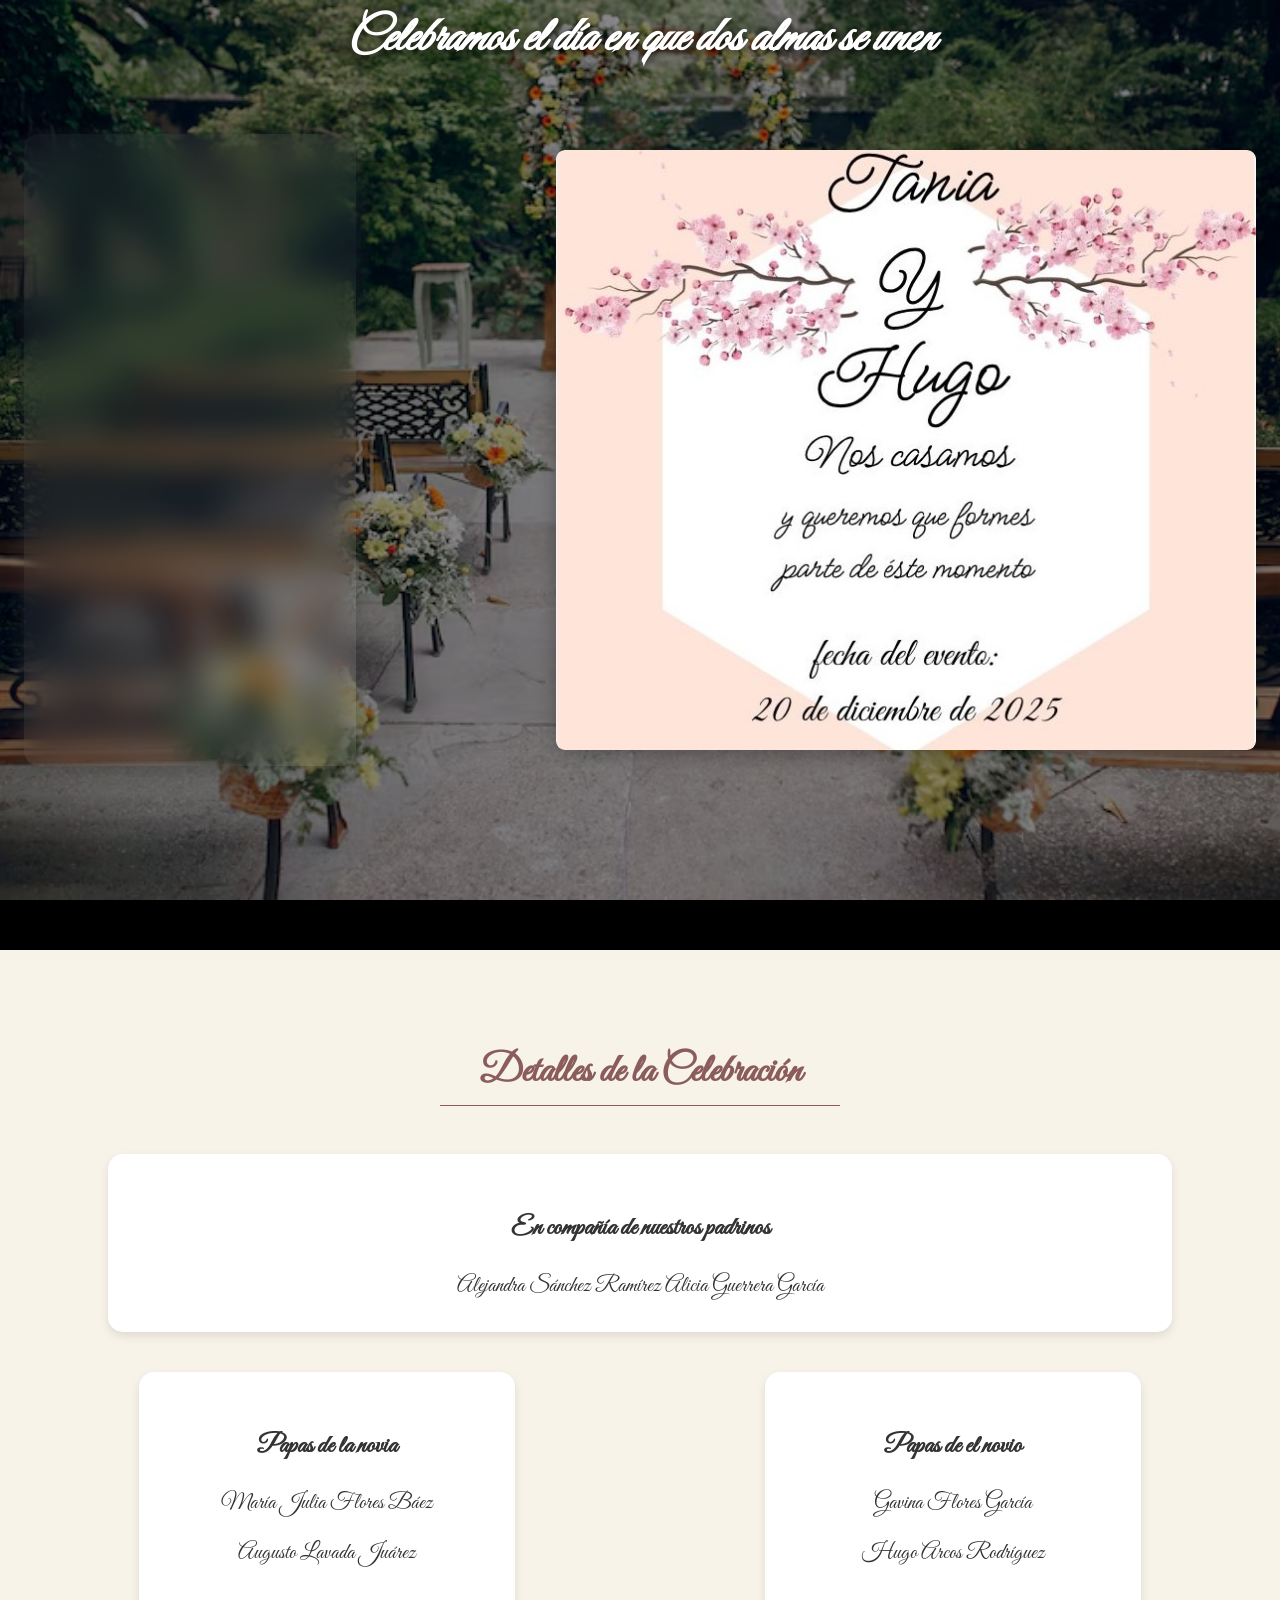
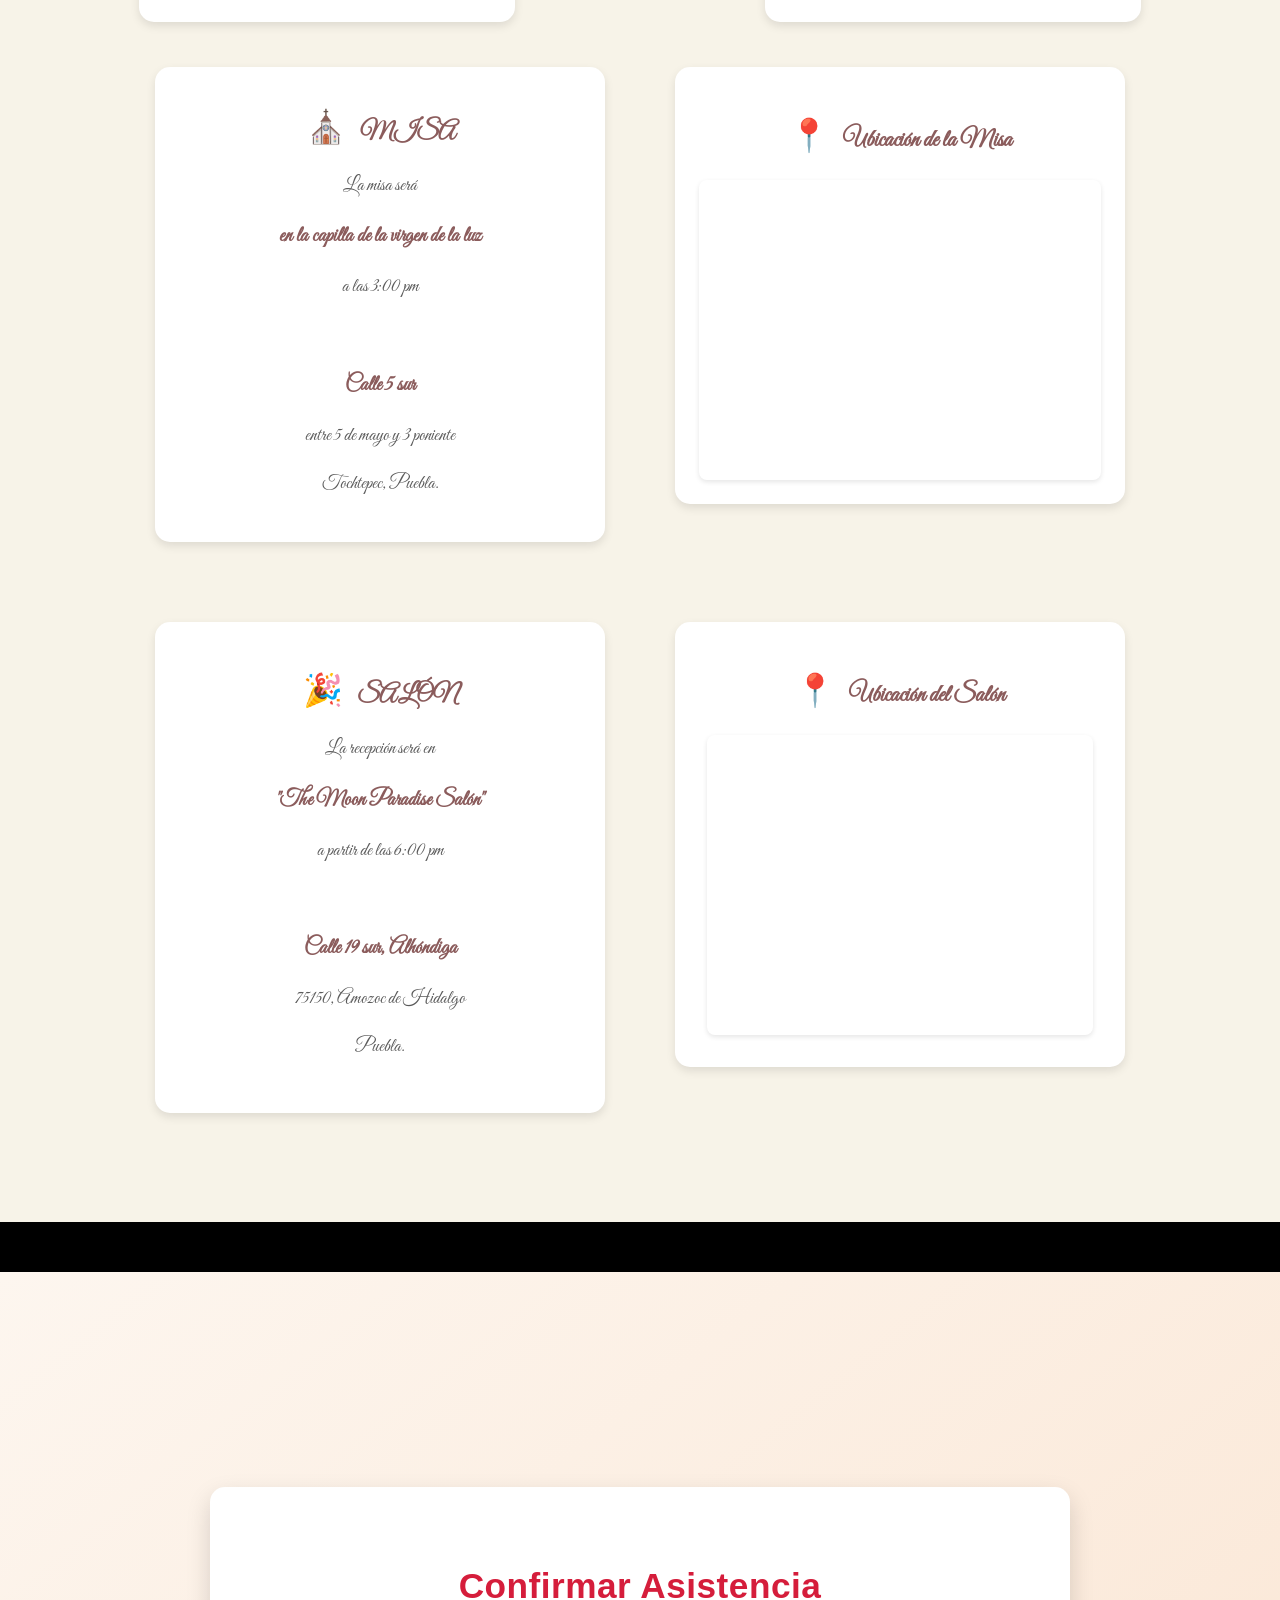
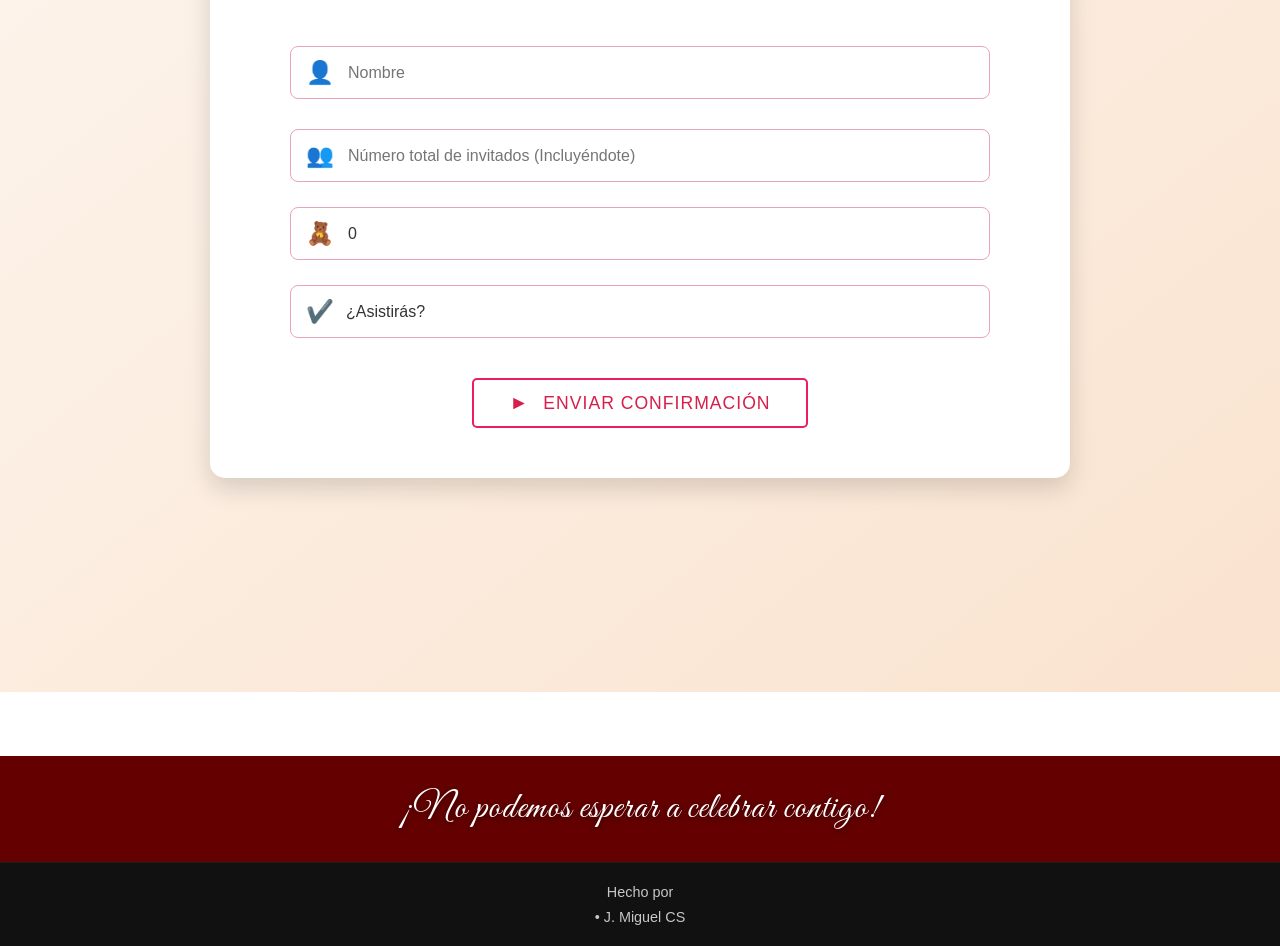
==== index.html @ e2ee53c0 "Rename index2.html to index.html" ====
<!DOCTYPE html>
<html lang="es">
<head>
  <meta charset="UTF-8">
  <meta name="viewport" content="width=device-width, initial-scale=1.0">
  <title>Invitación de Boda</title>
  <!-- Vinculación al archivo de estilos externo -->
  <link rel="stylesheet" href="style2.css">
</head>
<body>

  <!-- ============================ -->
  <!-- Sección Principal / Hero -->
  <!-- ============================ -->
  <section class="hero">
    <h1 class="titulo">Celebramos el día en que dos almas se unen</h1>
    <div class="hero-content-wrapper">
      <div class="bloque-video">
        <video autoplay muted loop class="video-boda">
          <source src="multimedia/video/Video para reel de Instagram invitación de boda elegante fotográfica.mp4" type="video/mp4">
          Tu navegador no soporta videos.
        </video>
      </div>
      <div class="bloque-imagen">
        <img src="multimedia/fotos/general/imagen_presentacion.jpg" alt="Decoración" class="imagen-rosada">
      </div>
    </div>
  </section>

  <div class="separator-div"></div>

  <!-- ============================ -->
  <!-- Sección Detalles de Celebración -->
  <!-- ============================ -->
  <section class="celebration-details-section">
    <h2 class="details-title">Detalles de la Celebración</h2>
    <div class="title-underline"></div>

    <div class="main-info-box">
      <div class="info-card padrinos-card">
        <h3 class="padrinos-title">En compañía de nuestros padrinos</h3>
        <div class="padrinos-list">
          <span class="padrino-name">Alejandra Sánchez Ramírez</span>
          <span class="padrino-name">Alicia Guerrera García</span>
        </div>
      </div>

      <div class="papas-container-split">
        <div class="info-card papas-card">
          <h3>Papas de la novia</h3>
          <p class="padre-name">María Julia Flores Báez</p>
          <p class="padre-name">Augusto Lavada Juárez</p>
        </div>
        <div class="info-card papas-card">
          <h3>Papas de el novio</h3>
          <p class="padre-name">Gavina Flores García</p>
          <p class="padre-name">Hugo Arcos Rodríguez</p>
        </div>
      </div>
    </div>

    <!-- ============================ -->
    <!-- Sección Misa -->
    <!-- ============================ -->
    <div class="location-container">
      <div class="info-card location-card">
        <h3 class="location-title"><span class="church-icon">⛪</span> MISA</h3>
        <div class="location-details">
          <p>La misa será</p>
          <p class="detail-highlight">en la capilla de la virgen de la luz</p>
          <p>a las 3:00 pm</p><br>
          <p class="detail-highlight">Calle 5 sur</p>
          <p>entre 5 de mayo y 3 poniente</p>
          <p>Tochtepec, Puebla.</p>
        </div>
      </div>

      <div class="info-card location-card map-card">
        <h3 class="location-title map-title"><span class="church-icon">📍</span> Ubicación de la Misa</h3>
        <div class="map-embed-wrapper">
          <iframe src="https://www.google.com/maps/embed?pb=!1m18!1m12!1m3!1d839.772850898883!2d-97.82677139311464!3d18.840062966068043!2m3!1f0!2f0!3f0!3m2!1i1024!2i768!4f13.1!3m3!1m2!1s0x85cf887e480a7433%3A0x546d5c8ac319cc7d!2sAyuntamiento%20de%20Tochtepec!5e1!3m2!1ses-419!2smx!4v1762615527290!5m2!1ses-419!2smx"
            width="600" height="450" style="border:0;" allowfullscreen="" loading="lazy"
            referrerpolicy="no-referrer-when-downgrade"></iframe>
        </div>
      </div>
    </div>

    <!-- ============================ -->
    <!-- Sección Salón -->
    <!-- ============================ -->
    <div class="location-container salon-container">
      <div class="info-card salon-location-card">
        <h3 class="location-title"><span class="salon-icon">🎉</span> SALÓN</h3>
        <div class="location-details">
          <p>La recepción será en</p>
          <p class="detail-highlight">"The Moon Paradise Salón"</p>
          <p>a partir de las 6:00 pm</p><br>
          <p class="detail-highlight">Calle 19 sur, Alhóndiga</p>
          <p>75150, Amozoc de Hidalgo</p>
          <p>Puebla.</p>
        </div>
      </div>
      <div class="info-card salon-location-card map-card">
        <h3 class="location-title map-title"><span class="salon-icon">📍</span> Ubicación del Salón</h3>
        <div class="map-embed-wrapper">
          <iframe src="https://www.google.com/maps/embed?pb=!1m18!1m12!1m3!1d234.03315597190522!2d-97.79910553764242!3d18.980547867900803!2m3!1f171.83303906369918!2f0!3f0!3m2!1i1024!2i768!4f35!3m3!1m2!1s0x85cf8a892183c759%3A0xabea168de6e7b857!2sThe%20Moon%20Paradise%20Salon%20de%20Eventos!5e1!3m2!1ses-419!2smx!4v1762616462263!5m2!1ses-419!2smx"
            width="400" height="600" style="border:0;" allowfullscreen="" loading="lazy"
            referrerpolicy="no-referrer-when-downgrade"></iframe>
        </div>
      </div>
    </div>
  </section>

  <div class="separator-div"></div>

  <!-- ============================ -->
  <!-- Sección RSVP -->
  <!-- ============================ -->
  <section class="rsvp-section">
    <div class="rsvp-container">
      <h2 class="rsvp-title">Confirmar Asistencia</h2>
      <form class="rsvp-form" onsubmit="alert('Confirmación simulada enviada. Requiere backend.'); return false;">
        <div class="floating-label-group">
          <div class="input-group">
            <span class="input-icon">👤</span>
            <input type="text" placeholder="Nombre" id="guest-name" required>
          </div>
          <label for="guest-name" class="floating-label">Nombre y apellido</label>
        </div>
        <div class="input-group">
          <span class="input-icon">👥</span>
          <input type="number" placeholder="Número total de invitados (Incluyéndote)" min="1" required>
        </div>
        <div class="input-group">
          <span class="input-icon">🧸</span>
          <input type="number" placeholder="Número de niños (menores de 12)" min="0" value="0">
        </div>
        <div class="input-group">
          <span class="input-icon check-icon">✔️</span>
          <select required>
            <option value="" disabled selected>¿Asistirás?</option>
            <option value="confirmar">Confirmar asistencia</option>
          </select>
        </div>
        <button type="submit" class="submit-btn"><span class="submit-arrow">►</span> ENVIAR CONFIRMACIÓN</button>
      </form>
    </div>
  </section>

  <!-- ============================ -->
  <!-- Footer -->
  <!-- ============================ -->
  <footer class="main-footer">
    <div class="footer-top">
      <h4>¡No podemos esperar a celebrar contigo!</h4>
    </div>
    <div class="footer-bottom">
      <p>Hecho por</p>
      <p>• J. Miguel CS</p>
    </div>
  </footer>

</body>
</html>
---- style2.css ----
/* ==========================================================================
   style.css
   Archivo CSS externo generado a partir de index.html
   - Mantiene exactamente los selectores, propiedades y valores originales.
   - Comentarios en español y secciones lógicas para facilitar mantenimiento.
   - No se ha cambiado la apariencia ni el comportamiento.
   ========================================================================== */

/* =========================
   0. Fuentes importadas
   (La fuente 'Great Vibes' también está enlazada desde el <head>,
    esta importación queda como respaldo si se cargara desde CSS.)
   ========================= */
@import url('https://fonts.googleapis.com/css2?family=Great+Vibes&display=swap');


/* =========================
   1. ESTILO GENERAL / BASE
   ========================= */
body {
  margin: 0;
  padding: 0;
  font-family: "Poppins", sans-serif;
}

/* =========================
   2. HERO (Sección principal con fondo)
   ========================= */

/* Contenedor principal con imagen de fondo */
.hero {
  /* LA IMAGEN DE FONDO AHORA SOLO ESTÁ AQUÍ */
  background: url("multimedia/fotos/fondo/imagefondo.png") center/cover no-repeat;

  /* Aseguramos que abarque toda la vista inicial */
  min-height: 100vh;
  position: relative;

  /* Propiedades de Flexbox originales */
  display: flex;
  justify-content: center;
  align-items: center;
  gap: 150px;
  width: 100%;
}

/* Overlay semi-transparente sobre el fondo de jardín */
.hero::before {
  content: "";
  position: absolute;
  top: 0;
  left: 0;
  width: 100%;
  height: 100%;
  background-color: rgba(0, 0, 0, 0.4);
  z-index: 10;
}

/* Título principal (decorativo) */
.titulo {
  position: absolute;
  top: 1vh;
  left: 50%;
  transform: translateX(-50%);
  text-align: center;
  color: #fff;
  font-size: 3rem;
  z-index: 110;
  font-style: italic;
  text-shadow: 0 2px 8px rgba(0, 0, 0, 0.7);
  font-family: 'Great Vibes', cursive;
  margin: 0;
  width: 90%;
}

/* Wrapper para el contenido dentro del hero (video + imagen) */
.hero-content-wrapper {
  position: relative;
  z-index: 15;
  display: flex;
  justify-content: center;
  align-items: center;
  gap: 200px;
}

/* ===== Bloque de video (lado izquierdo) ===== */
.bloque-video {
  width: 300px;
  height: 600px;
  backdrop-filter: blur(15px);
  background: rgba(255, 255, 255, 0.062);
  border-radius: 15px;
  padding: 1rem;
  overflow: hidden;
  box-shadow: 0 4px 20px rgba(54, 54, 54, 0.5);
  position: relative;
}

.video-boda {
  width: 100%;
  height: 100%;
  border-radius: 15px;
  object-fit: cover;
}

/* ===== Bloque de imagen (lado derecho) ===== */
.bloque-imagen {
  width: 700px;
  height: 600px;
  backdrop-filter: blur(10px);
  background: rgba(255, 255, 255, 0.15);
  border-radius: 9px;
  overflow: hidden;
  box-shadow: 0 4px 20px rgba(0, 0, 0, 0.3);
  position: relative;
}

.imagen-rosada {
  width: 100%;
  height: 100%;
  border-radius: 8px;
  object-fit: cover;
}

/* Separador negro que aparece entre secciones */
.separator-div {
  height: 50px;
  background-color: black;
  width: 100%;
  position: relative;
  z-index: 100;
}


/* =========================
   3. SECCIÓN: DETALLES DE LA CELEBRACIÓN
   ========================= */

.celebration-details-section {
  background-color: #f7f3e8; /* Fondo amarillo pálido de la imagen */
  padding: 4rem 1rem;
  text-align: center;
}

.details-title {
  font-family: 'Great Vibes', cursive;
  font-size: 2.5rem;
  color: #8B5C5C; /* Tono de color principal */
  margin-bottom: 0.5rem;
}

.title-underline {
  width: 50%;
  max-width: 400px;
  height: 1px;
  background-color: #8B5C5C;
  margin: 0 auto 3rem;
}

/* Contenedor para manejar el split 50/50 de las tarjetas inferiores */
.papas-container-split {
  display: flex;
  justify-content: center;
  gap: 5px; /* Espacio entre las tarjetas de padres */
  margin-top: 40px; /* Espacio entre la tarjeta de padrinos y la de padres */
}

/* ESTILO base para cada una de las tarjetas blancas */
.info-card {
  font-family: 'Great Vibes', cursive;
  font-size: 1.4rem;
  color: #333;
  margin-top: 5px;
  background-color: white;
  padding: 2rem;
  border-radius: 15px;
  box-shadow: 0 4px 10px rgba(0, 0, 0, 0.1);
  margin: 0 auto;
}

/* Estilo específico para la tarjeta superior de Padrinos */
.padrinos-card {
  max-width: 1000px; /* Ocupa todo el ancho disponible del main-info-box */
  margin-bottom: 20px; /* Espacio inferior */
}

/* Estilos para las tarjetas de Papas (50% de ancho en desktop) */
/* Nota: el HTML usa .papas-card para ambas tarjetas */
.papas-card {
  width: 25%; /* Ocupa casi la mitad del espacio en el contenedor split */
  /* La sombra ya viene de .info-card */
}

/* Sección que contiene botones (si se usara en otro bloque) */
.button-section {
  margin-top: 4rem;
  display: flex;
  justify-content: center;
  gap: 30px; /* Espacio entre botones */
}

.action-button {
  padding: 12px 30px;
  border: 2px solid #8B5C5C; /* Borde del botón */
  background-color: white;
  color: #8B5C5C;
  font-weight: bold;
  text-transform: uppercase;
  border-radius: 5px;
  cursor: pointer;
  transition: background-color 0.3s, color 0.3s;
}

.action-button:hover {
  background-color: #8B5C5C;
  color: white;
}

/* Antigua sección de detalles (se mantiene para scroll) */
.details-section {
  background-color: white;
  min-height: 50vh; /* Se reduce el alto */
  padding: 4rem 1rem;
  text-align: center;
}


/* =========================
   4. SECCIÓN: MISA / UBICACIONES
   ========================= */

/* Contenedor Flex para la Misa y el Mapa */
.location-container {
  justify-content: center;
  gap: 40px; /* Espacio entre los dos contenedores de Misa */
  max-width: 1000px;
  margin: 30px auto 30px; /* Margen superior e inferior para separarlo de padres y botones */
}

/* Estilo base para las dos tarjetas de Misa/Mapa */
.location-card {
  width: 45%; /* Ocupan casi la mitad del contenedor */
  padding: 1.5rem;
  flex-direction: column;
  align-items: center;
  text-align: center;
}

.location-title {
  font-size: 1.5rem;
  color: #8B5C5C; /* Color vino */
  margin-bottom: 1.5rem;
  align-items: center;
  justify-content: center;
}

.church-icon {
  font-size: 2rem;
  line-height: 1;
  margin-right: 10px;
  color: #8B5C5C;
}

.location-details p {
  font-family: 'Great Vibes', cursive;
  font-size: 1.2rem;
  color: #5a5a5a;
  line-height: 1.5;
}

.location-details .detail-highlight {
  font-size: 1.3rem;
  color: #8B5C5C;
  font-weight: bold;
}

/* Estilos específicos para el contenedor del mapa */
.map-card {
  padding-top: 2rem;
}

.map-embed-wrapper {
  width: 100%;
  /* Altura fija para el mapa. Crucial para evitar que se colapse */
  height: 300px;
  border-radius: 8px;
  overflow: hidden;
  box-shadow: 0 2px 5px rgba(0, 0, 0, 0.1);
}

/* Reglas reutilizables para layout de location-container (misa) */
.location-container {
  display: flex;
  flex-direction: row; /* Coloca los hijos en una fila */
  justify-content: space-around; /* Distribuye el espacio entre el texto y el mapa */
  align-items: flex-start; /* Alinea los elementos a la parte superior */
  flex-wrap: wrap; /* Permite que se apilen en pantallas pequeñas (responsivo) */
}

/* Reglas para las tarjetas hija dentro de .location-container */
.info-card.location-card {
  /* Define un ancho máximo para asegurar que dos quepan en la fila */
  max-width: 450px;
  width: 100%; /* Permite que la tarjeta crezca hasta el max-width */
  margin: 15px 10px; /* Margen para separarlas un poco */
  box-sizing: border-box;
}

/* Margen superior para separarlo de la Misa (contenedor salón) */
.salon-container {
  margin-top: 50px;
}

/* Icono del Salón */
.salon-icon {
  font-size: 2rem;
  line-height: 1;
  margin-right: 10px;
  color: #8B5C5C;
}

/* Variación específica para el layout del salón */
.location-container.salon-container {
  display: flex;
  flex-direction: row;
  justify-content: space-around;
  align-items: flex-start;
  flex-wrap: wrap;
}

/* Reglas para las tarjetas del salón */
.info-card.salon-location-card {
  max-width: 450px;
  width: 100%;
  margin: 15px 10px;
  box-sizing: border-box;
}

/* 3. Ajuste: ocultar br innecesario dentro de salon container (se mantiene) */
.location-container.salon-container > br {
  display: none;
}

/* =========================
   5. SECCIÓN RSVP (Confirmación)
   ========================= */

/* ====== SECCIÓN GENERAL ====== */
.rsvp-section {
  background: linear-gradient(to bottom right, #fdf6ef, #fae3cf);
  display: flex;
  justify-content: center;
  align-items: center;
  padding: 60px 20px;
  min-height: 100vh;
}

.rsvp-container {
  background: #fff;
  border-radius: 15px;
  padding: 50px 80px;
  box-shadow: 0 10px 25px rgba(0, 0, 0, 0.15);
  max-width: 700px;
  width: 100%;
}

.rsvp-title {
  text-align: center;
  color: #d51d3b;
  font-size: 2.2rem;
  margin-bottom: 40px;
  font-family: 'Poppins', sans-serif;
  letter-spacing: 0.5px;
}

/* ====== GRUPOS DE INPUT ====== */
.input-group {
  display: flex;
  align-items: center;
  border: 1.5px solid #e8a4b8;
  border-radius: 8px;
  padding: 12px 15px;
  margin-bottom: 25px;
  transition: all 0.3s ease;
  background: #fff;
}

.input-group:focus-within {
  border-color: #e91e63;
  box-shadow: 0 0 10px rgba(233, 30, 99, 0.2);
}

.input-icon {
  font-size: 1.4rem;
  margin-right: 12px;
  color: #e091a2;
}

.input-group input,
.input-group select {
  flex: 1;
  border: none;
  outline: none;
  font-size: 1rem;
  font-family: "Poppins", sans-serif;
  color: #333;
  background: transparent;
}

.input-group select {
  appearance: none;
  cursor: pointer;
}

/* ====== ETIQUETA FLOTANTE (animación estilo "Google") ====== */
.floating-label-group {
  position: relative;
  margin-bottom: 30px;
}

.floating-label-group .input-group {
  position: relative;
  z-index: 2;
}

.floating-label {
  position: absolute;
  left: 50px;
  top: 14px;
  color: #d6657b;
  font-size: 1rem;
  background: white;
  padding: 0 6px;
  pointer-events: none;
  transition: all 0.25s ease;
}

/* Efecto flotante: cuando hay focus o contenido */
.floating-label-group input:focus ~ .floating-label,
.floating-label-group input:not(:placeholder-shown) ~ .floating-label {
  top: -8px;
  left: 45px;
  font-size: 0.75rem;
  color: #e91e63;
  font-weight: 600;
}

/* ====== BOTÓN DE ENVÍO ====== */
.submit-btn {
  display: block;
  margin: 40px auto 0 auto;
  padding: 12px 35px;
  background: none;
  border: 2px solid #e91e63;
  color: #d61f4a;
  font-size: 1.1rem;
  letter-spacing: 1px;
  font-family: "Poppins", sans-serif;
  border-radius: 5px;
  cursor: pointer;
  transition: all 0.3s ease;
}

.submit-btn:hover {
  background: #e91e63;
  color: #fff;
  transform: scale(1.05);
}

.submit-arrow {
  font-size: 1.2rem;
  margin-right: 8px;
}

/* Efecto sombra suave al pasar por el contenedor RSVP */
.rsvp-container:hover {
  box-shadow: 0 12px 30px rgba(0, 0, 0, 0.2);
}

/* =========================
   6. FOOTER
   ========================= */
.main-footer {
  width: 100%;
  margin-top: 60px;
  font-family: "Poppins", sans-serif;
  color: white;
  text-align: center;
  overflow: hidden;
  border-top: 4px solid rgba(255, 255, 255, 0.1);
}

/* Parte superior del footer */
.footer-top {
  background-color: #640000; /* vino elegante */
  padding: 30px 15px;
}

.footer-top h4 {
  font-family: 'Great Vibes', cursive; /* tipografía elegante */
  color: #fff;
  font-size: 2.3rem;
  margin: 0;
  font-weight: 400;
  letter-spacing: 1px;
  text-shadow: 0 2px 6px rgba(0, 0, 0, 0.5);
}

/* Parte inferior del footer */
.footer-bottom {
  background-color: #111;
  padding: 15px 10px;
  color: #c7c7c7;
  font-size: 0.9rem;
  border-top: 1px solid rgba(255, 255, 255, 0.05);
}

.footer-bottom p {
  margin: 4px 0;
  line-height: 1.4;
}

/* =========================
   7. REGLAS PARA IFRAME (mover inline style border:0)
   - Centraliza el border:0 que estaba inline en los iframes
   ========================= */
.map-embed-wrapper iframe,
.info-card.map-card iframe {
  border: 0; /* correspondía a style="border:0;" */
  width: 100%;
  height: 100%;
  display: block;
}

/* =========================
   8. RESPONSIVE (Media Queries combinadas)
   - He combinado las reglas @media repetidas para mantener el mismo efecto
   ========================= */

/* Ajustes generales para pantallas <= 768px */
@media (max-width: 768px) {

  /* HERO: hacer stack vertical en pantallas pequeñas */
  .hero-content-wrapper {
    flex-direction: column;
    gap: 30px;
  }

  .bloque-video,
  .bloque-imagen {
    width: 90%;
    max-width: 400px;
    height: auto;
    min-height: 350px;
    border-radius: 15px;
  }

  .titulo {
    font-size: 2rem;
    top: 5vh;
  }

  /* Papás y padrinos: apilar y ajustar anchos */
  .papas-container-split {
    flex-direction: column; /* Apila las tarjetas de padres */
    gap: 20px;
  }

  .padrinos-card,
  .papas-card {
    width: 90%; /* Ancho completo en móvil */
    margin: 0 auto;
  }

  /* Location: apilar tarjetas y ajustar */
  .location-container {
    flex-direction: column; /* Apila las tarjetas de ubicación y mapa */
    gap: 20px;
  }

  .location-card {
    width: 90%; /* Ancho completo en móvil */
    margin: 0 auto;
  }

  /* Ajustes al contenedor RSVP */
  .rsvp-container {
    padding: 2rem 1rem;
    width: 90%;
  }

  .rsvp-title {
    font-size: 1.5rem;
  }

  .floating-label {
    left: 40px;
  }
}

/* Ajustes puntuales para pantallas muy pequeñas (<=600px) */
@media (max-width: 600px) {
  .rsvp-container {
    padding: 35px 25px;
  }

  .rsvp-title {
    font-size: 1.7rem;
  }

  .floating-label {
    left: 40px;
  }
}

/* =========================
   9. NOTAS / DOCUMENTACIÓN ADICIONAL
   - Se conservaron selectores y reglas originales.
   - Si en el HTML sigues teniendo atributos style="" (otros),
     puedes moverlos aquí con selectores adecuados.
   ========================= */
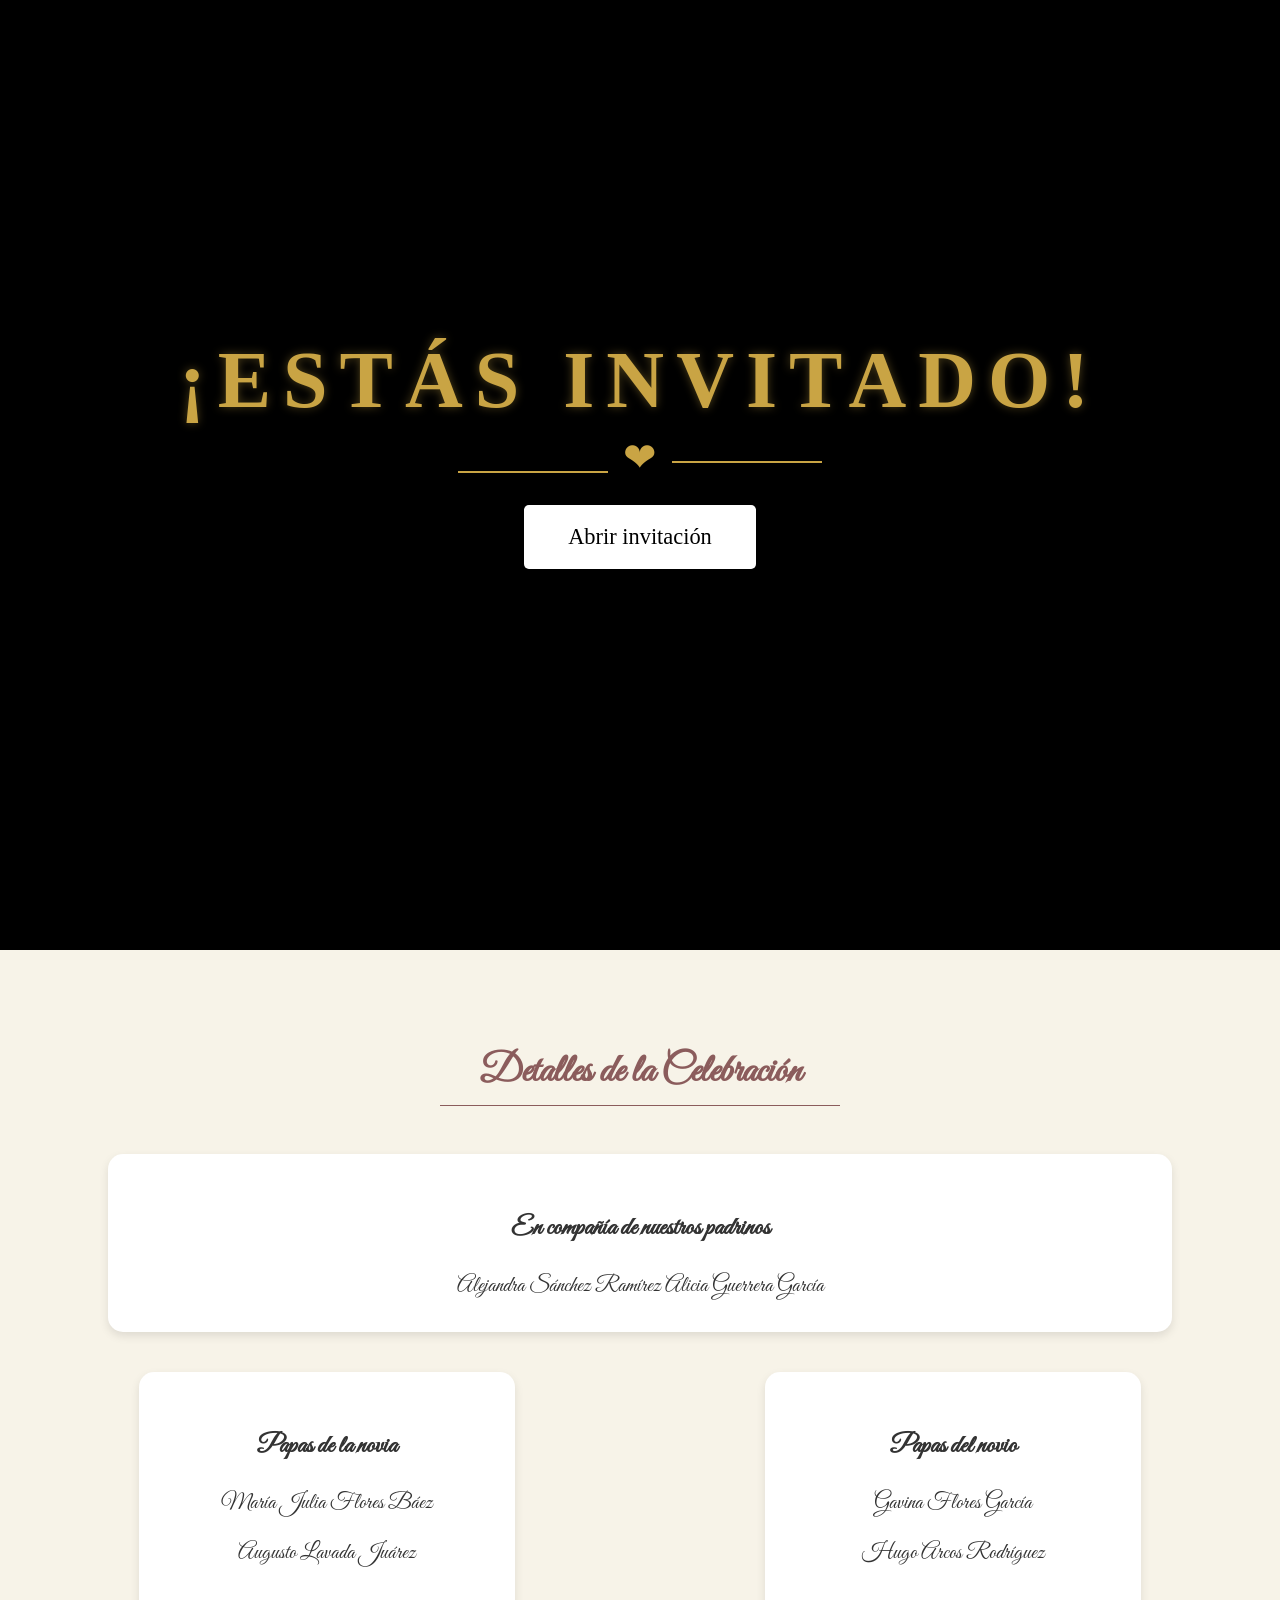
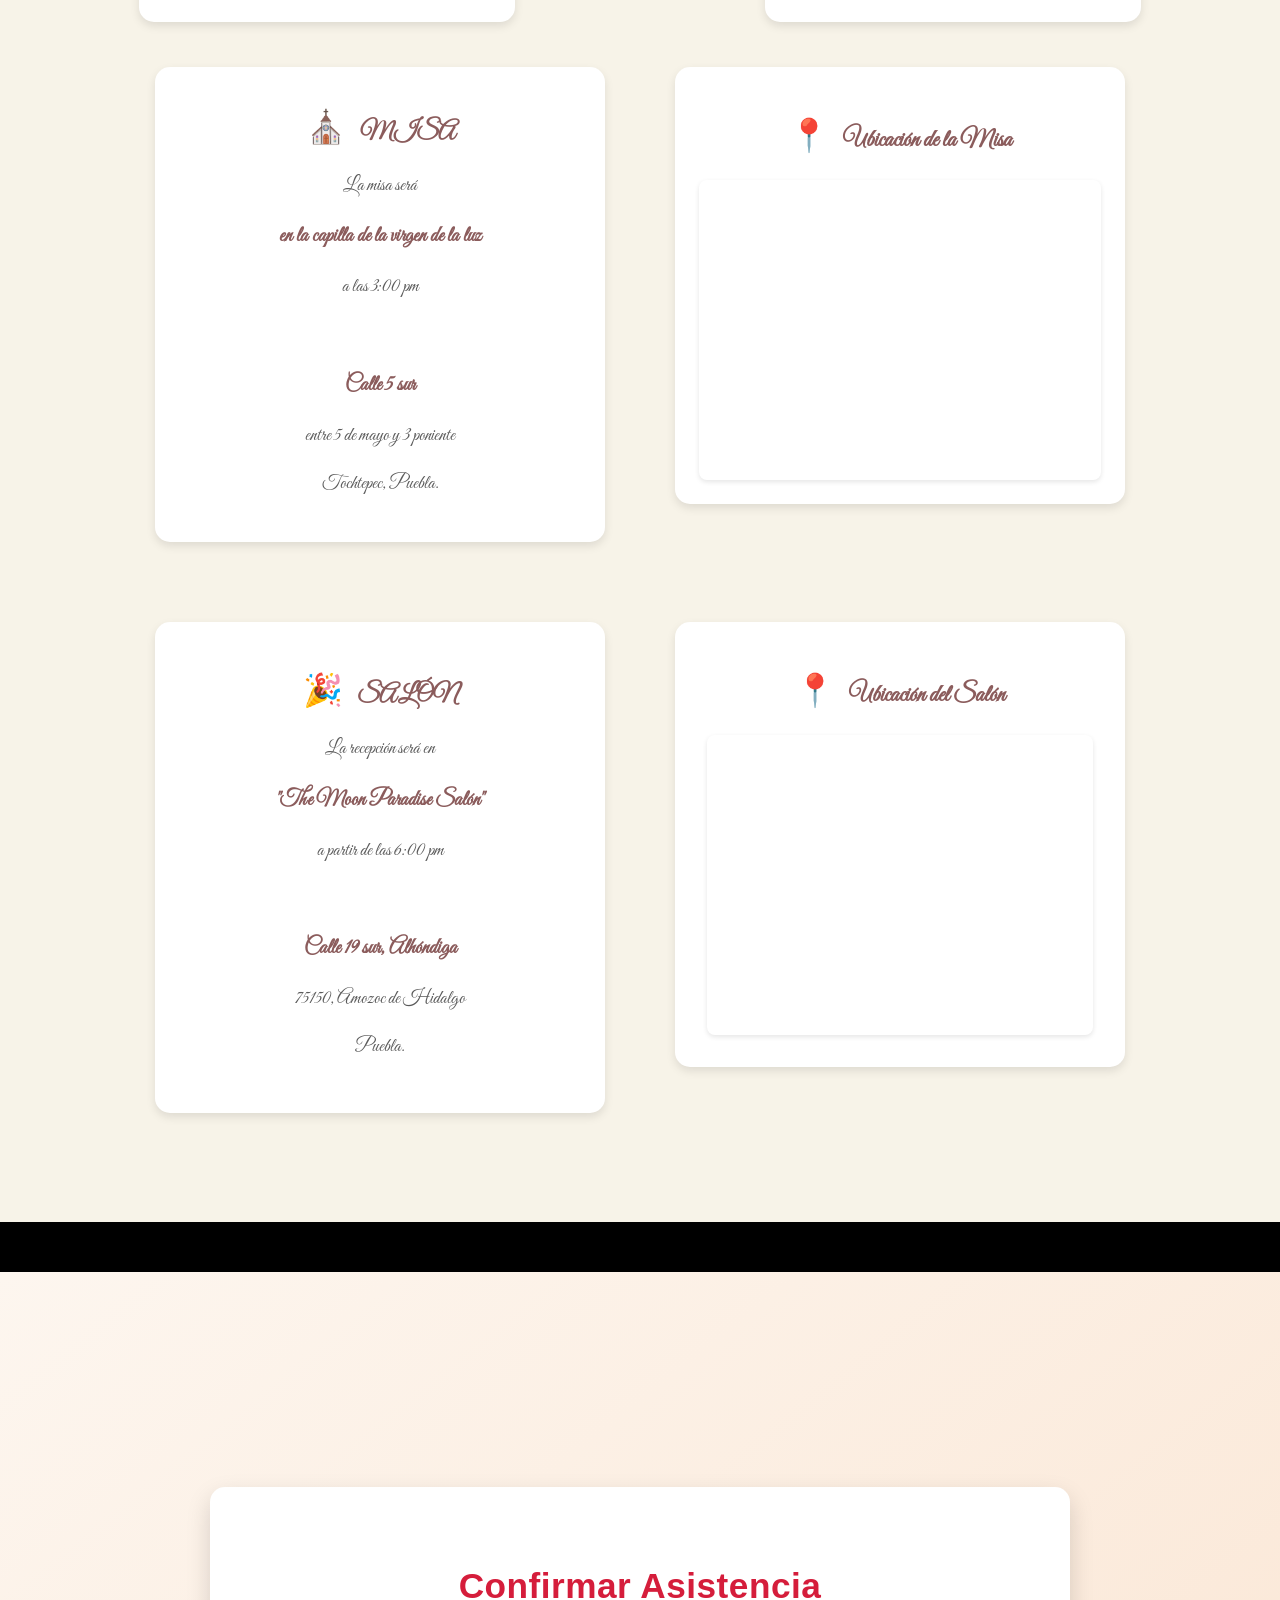
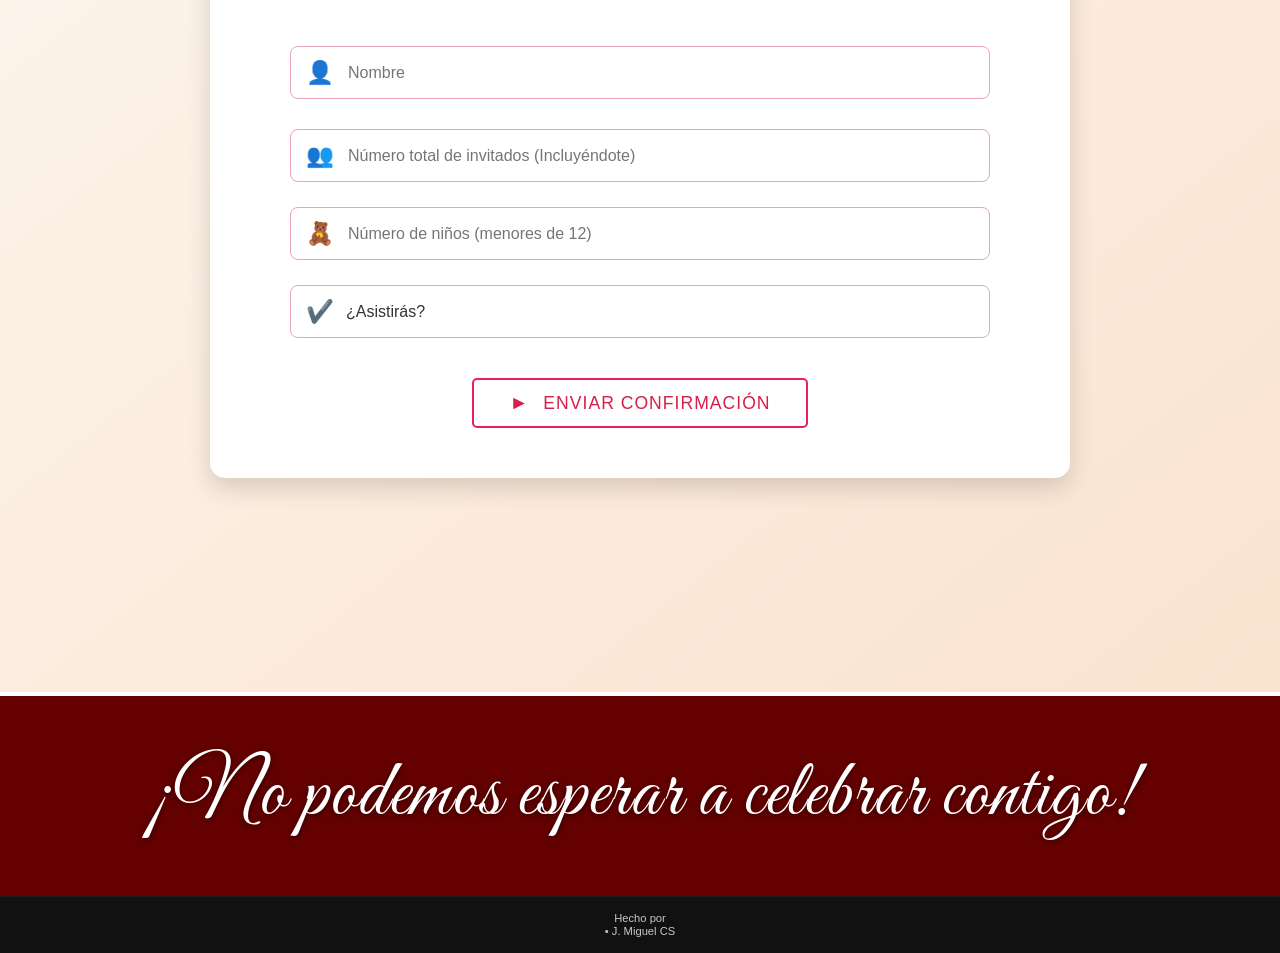
==== commit 5eb6b513: "Asignacion de sonido y responsive. Implementación de excel en apps script" ====
--- a/index.html
+++ b/index.html
@@ -4,19 +4,32 @@
   <meta charset="UTF-8">
   <meta name="viewport" content="width=device-width, initial-scale=1.0">
   <title>Invitación de Boda</title>
-  <!-- Vinculación al archivo de estilos externo -->
   <link rel="stylesheet" href="style2.css">
 </head>
 <body>
 
-  <!-- ============================ -->
-  <!-- Sección Principal / Hero -->
+  <!-- SECCION DE INTERACCIÓN / PANTALLA DE BIENVENIDA -->
+  <div id="welcome-screen">
+    <div class="welcome-card">
+      <h2 class="welcome-title">¡Estás Invitado!</h2>
+      <div class="heart-separator">
+        <hr class="left-line">
+        <span class="heart">❤</span>
+        <hr class="right-line">
+      </div>
+      <button id="open-invitation-btn">Abrir invitación</button>
+    </div>
+  </div>
+
+
+  <!-- ============================ -->
+  <!-- Sección Principal / HERO -->
   <!-- ============================ -->
   <section class="hero">
     <h1 class="titulo">Celebramos el día en que dos almas se unen</h1>
     <div class="hero-content-wrapper">
       <div class="bloque-video">
-        <video autoplay muted loop class="video-boda">
+        <video id="main-video" loop class="video-boda">
           <source src="multimedia/video/Video para reel de Instagram invitación de boda elegante fotográfica.mp4" type="video/mp4">
           Tu navegador no soporta videos.
         </video>
@@ -52,16 +65,13 @@
           <p class="padre-name">Augusto Lavada Juárez</p>
         </div>
         <div class="info-card papas-card">
-          <h3>Papas de el novio</h3>
+          <h3>Papas del novio</h3>
           <p class="padre-name">Gavina Flores García</p>
           <p class="padre-name">Hugo Arcos Rodríguez</p>
         </div>
       </div>
     </div>
 
-    <!-- ============================ -->
-    <!-- Sección Misa -->
-    <!-- ============================ -->
     <div class="location-container">
       <div class="info-card location-card">
         <h3 class="location-title"><span class="church-icon">⛪</span> MISA</h3>
@@ -85,9 +95,6 @@
       </div>
     </div>
 
-    <!-- ============================ -->
-    <!-- Sección Salón -->
-    <!-- ============================ -->
     <div class="location-container salon-container">
       <div class="info-card salon-location-card">
         <h3 class="location-title"><span class="salon-icon">🎉</span> SALÓN</h3>
@@ -116,36 +123,85 @@
   <!-- ============================ -->
   <!-- Sección RSVP -->
   <!-- ============================ -->
-  <section class="rsvp-section">
-    <div class="rsvp-container">
-      <h2 class="rsvp-title">Confirmar Asistencia</h2>
-      <form class="rsvp-form" onsubmit="alert('Confirmación simulada enviada. Requiere backend.'); return false;">
-        <div class="floating-label-group">
-          <div class="input-group">
-            <span class="input-icon">👤</span>
-            <input type="text" placeholder="Nombre" id="guest-name" required>
-          </div>
-          <label for="guest-name" class="floating-label">Nombre y apellido</label>
-        </div>
+<section class="rsvp-section">
+  <div class="rsvp-container">
+    <h2 class="rsvp-title">Confirmar Asistencia</h2>
+
+    <!-- FORMULARIO -->
+    <form id="rsvp-form" class="rsvp-form">
+
+      <!-- Nombre -->
+      <div class="floating-label-group">
         <div class="input-group">
-          <span class="input-icon">👥</span>
-          <input type="number" placeholder="Número total de invitados (Incluyéndote)" min="1" required>
-        </div>
-        <div class="input-group">
-          <span class="input-icon">🧸</span>
-          <input type="number" placeholder="Número de niños (menores de 12)" min="0" value="0">
-        </div>
-        <div class="input-group">
-          <span class="input-icon check-icon">✔️</span>
-          <select required>
-            <option value="" disabled selected>¿Asistirás?</option>
-            <option value="confirmar">Confirmar asistencia</option>
-          </select>
-        </div>
-        <button type="submit" class="submit-btn"><span class="submit-arrow">►</span> ENVIAR CONFIRMACIÓN</button>
-      </form>
-    </div>
-  </section>
+          <span class="input-icon">👤</span>
+          <input 
+            type="text" 
+            placeholder="Nombre" 
+            id="guest-name" 
+            name="Nombre"
+            required
+          >
+        </div>
+        <label for="guest-name" class="floating-label">Nombre y apellido</label>
+      </div>
+
+      <!-- Total invitados -->
+      <div class="input-group">
+        <span class="input-icon">👥</span>
+        <input 
+          type="number" 
+          placeholder="Número total de invitados (Incluyéndote)"
+          min="1" 
+          id="total-guests"
+          name="TotalInvitados"
+          required
+        >
+      </div>
+
+      <!-- Niños -->
+      <div class="input-group">
+        <span class="input-icon">🧸</span>
+        <input 
+          type="number" 
+          placeholder="Número de niños (menores de 12)"
+          min="0"
+          id="children"
+          name="Niños"
+        >
+      </div>
+
+      <!-- Confirmación -->
+      <div class="input-group">
+        <span class="input-icon check-icon">✔️</span>
+        <select id="attendance" name="Asistencia" required>
+          <option value="" disabled selected>¿Asistirás?</option>
+          <option value="Confirmar asistencia">Confirmar asistencia</option>
+        </select>
+      </div>
+
+      <!-- BOTÓN -->
+      <button type="submit" class="submit-btn">
+        <span class="submit-arrow">►</span> ENVIAR CONFIRMACIÓN
+      </button>
+
+    </form>
+
+    <!-- MENSAJE -->
+    <div id="rsvp-message" style="
+      display:none;
+      margin-top:15px;
+      padding:12px;
+      font-weight:bold;
+      border-radius:6px;
+      text-align:center;
+    "></div>
+
+  </div>
+</section>
+
+
+
+
 
   <!-- ============================ -->
   <!-- Footer -->
@@ -160,5 +216,148 @@
     </div>
   </footer>
 
+
+  <!-- ============================ -->
+  <!--  POP-UP DE Confirmar  (Flotante)  -->
+  <!-- Este bloque se inicializa con display: none; y el JS lo muestra. -->
+  <!-- ============================ -->
+  <div id="success-popup" style="display: none;">
+    <div class="popup-content">
+      <h2 class="rsvp-title" style="margin-bottom: 20px; color: #16a316;">¡Gracias confirmar!</h2>
+      <h3 style="color: #000000; font-size: 1.8rem; margin: 15px 0;">Te esperamos</h3>
+      <p style="font-size: 1.5rem; color: #000000; margin-top: 30px;">
+        El 20 de diciembre a las 03:00 pm para la ceremonia.
+      </p>
+      <p style="font-size: 1.2rem; color: #272727; margin-top: 10px;">
+        Revisa la invitación para conocer las ubicaciones.
+      </p>
+      </p>
+      <p style="font-size: 1.2rem; color: #272727; margin-top: 10px;">
+        Cualquier duda puedes contactar a la novia al número: 📞 246 593 86 08.
+      </p>
+      <button id="close-popup" class="submit-btn" style="margin-top: 30px;">Cerrar</button>
+    </div>
+  </div>
+
+
+<!-- ============================ -->
+<!-- BLOQUE CONSOLIDADO DE JAVASCRIPT -->
+<!-- ============================ -->
+<script>
+  document.addEventListener('DOMContentLoaded', (event) => {
+    
+    // --- LÓGICA DE VIDEO Y PANTALLA DE BIENVENIDA ---
+    const video = document.getElementById('main-video');
+    const welcomeScreen = document.getElementById('welcome-screen');
+    const openBtn = document.getElementById('open-invitation-btn');
+
+    // 1. Asegurar que el video esté pausado al cargar
+    if (video) video.pause();
+
+    // 2. Manejar el clic del botón de bienvenida
+    if (openBtn && welcomeScreen && video) {
+        openBtn.addEventListener('click', () => {
+          // A. Ocultar la pantalla de bienvenida con transición
+          welcomeScreen.style.opacity = '0';
+          setTimeout(() => {
+              welcomeScreen.style.display = 'none';
+          }, 1000); 
+
+          // B. Reproducir el video y activar el sonido
+          video.play().catch(error => {
+            console.log("Error al intentar reproducir el video con sonido:", error);
+          });
+        });
+    }
+
+    // --- LÓGICA DE FORMULARIO RSVP Y POP-UP ---
+    const rsvpForm = document.getElementById('rsvp-form');
+    const successPopup = document.getElementById('success-popup');
+    const closeBtn = document.getElementById('close-popup');
+
+    if (rsvpForm) {
+        rsvpForm.addEventListener('submit', function(e) {
+            e.preventDefault(); // Detiene el envío real del formulario
+            
+            // Ocultar el formulario
+            // Se usa una pequeña transición para la opacidad para un mejor efecto visual
+            const rsvpContainer = rsvpForm.closest('.rsvp-container');
+            if (rsvpContainer) {
+                rsvpContainer.style.opacity = '0';
+                setTimeout(() => rsvpContainer.style.display = 'none', 500);
+            }
+
+            // Mostrar el pop-up flotante
+            successPopup.style.display = 'flex';
+        });
+    }
+    
+    // Lógica para cerrar el pop-up
+    if (closeBtn) {
+        closeBtn.addEventListener('click', () => {
+            successPopup.style.display = 'none';
+            
+            // Opcional: Recargar o mostrar el formulario de nuevo
+            const rsvpContainer = rsvpForm.closest('.rsvp-container');
+            if (rsvpContainer) {
+                rsvpContainer.style.display = 'block';
+                setTimeout(() => rsvpContainer.style.opacity = '1', 10);
+            }
+        });
+    }
+  });
+</script>
+
+
+<!-- ========== JS para enviar datos ========== -->
+<!-- ========== JS para enviar datos ========== -->
+<!-- ========== JS para enviar datos ========== -->
+<script>
+  const rsvpForm = document.getElementById("rsvp-form");
+  const rsvpMessage = document.getElementById("rsvp-message");
+
+  rsvpForm.addEventListener("submit", async function(e) {
+    e.preventDefault();
+    rsvpMessage.style.display = "block";
+    rsvpMessage.style.background = "beige";
+    rsvpMessage.style.color = "black";
+    rsvpMessage.textContent = "Enviando información...";
+    const formData = new FormData(rsvpForm);
+    const dataObj = {};
+    for (let [key, value] of formData.entries()) {
+      dataObj[key] = value;
+    }
+    try {
+      const scriptURL = "https://script.google.com/macros/s/AKfycbwhBKUEjXJPwJAOItjOBgVk4UzoP5kl1hq_emNy5eTo85dM4jYCgy2Dco4RayKi-ta0nw/exec";
+      const res = await fetch(scriptURL, {
+        method: "POST",
+        redirect: "follow",
+        body: JSON.stringify(dataObj),
+        headers: {
+          "Content-Type": "text/plain;charset=utf-8"
+        }
+      });
+      const data = await res.json();
+      if (data.status === "success") {
+        rsvpMessage.style.background = "#48c78e";
+        rsvpMessage.style.color = "white";
+        rsvpMessage.textContent = "Confirmación enviada correctamente ✔️";
+        rsvpForm.reset();
+      } else {
+        throw new Error(data.message || "Error al enviar");
+      }
+    } catch (err) {
+      console.error(err);
+      rsvpMessage.style.background = "#f14668";
+      rsvpMessage.style.color = "white";
+      rsvpMessage.textContent = "Error: " + err.message;
+    }
+    setTimeout(() => {
+      rsvpMessage.style.display = "none";
+    }, 4000);
+  });
+</script>
+
+
 </body>
-</html>
+</html>
--- a/style2.css
+++ b/style2.css
@@ -14,6 +14,7 @@
 @import url('https://fonts.googleapis.com/css2?family=Great+Vibes&display=swap');
 
 
+
 /* =========================
    1. ESTILO GENERAL / BASE
    ========================= */
@@ -23,6 +24,113 @@
   font-family: "Poppins", sans-serif;
 }
 
+
+/* =========================
+   0.1. PANTALLA DE BIENVENIDA (SPLASH SCREEN) - REPLICA ESTILO NEGRO Y ORO
+   ========================= */
+
+#welcome-screen {
+  position: fixed;
+  top: 0;
+  left: 0;
+  width: 100%;
+  height: 100%;
+  background-color: #000; /* Fondo Negro Sólido */
+  z-index: 9999; /* Por encima de todo */
+  display: flex;
+  justify-content: center;
+  align-items: center;
+  transition: opacity 1s ease-in-out; /* Transición para que desaparezca suavemente */
+}
+
+.welcome-card {
+  background-color: transparent; /* No tiene un fondo de tarjeta visible */
+  padding: 50px 80px;
+  text-align: center;
+  max-width: 90%;
+}
+
+/* Estilo para el texto "BIENVENIDOS" */
+.welcome-title {
+  /* Fuente que simula el estilo elegante y ancho */
+  font-family: serif; /* Mejor aproximación con fuentes por defecto */
+  font-size: 5rem; /* Tamaño grande */
+  font-weight: 700;
+  color: #c9a444; /* Color Oro Sólido */
+  letter-spacing: 12px; /* Amplio espaciado como en la imagen */
+  text-transform: uppercase;
+  margin: 0;
+  padding: 0;
+  text-shadow: 0 0 10px rgba(201, 164, 68, 0.4);
+}
+
+/* Estilos del Separador de Corazón */
+.heart-separator {
+  display: flex;
+  align-items: center;
+  justify-content: center;
+  width: 100%;
+  margin: 40px 0; /* Espacio alrededor del separador */
+}
+
+.heart-separator .heart {
+  color: #c9a444; /* Corazón de color Oro */
+  font-size: 2.5rem;
+  line-height: 0;
+  margin: 0 15px; /* Espacio entre el corazón y las líneas */
+  position: relative;
+  font-family: 'Great Vibes', cursive;
+  font-weight: 400;
+  transform: translateY(-5px); /* Ajuste vertical para centrar mejor con las líneas */
+}
+
+/* Estilos de las líneas del separador */
+.heart-separator hr {
+  border: none;
+  height: 2px;
+  background: #c9a444; /* Color Oro para las líneas */
+  width: 150px; /* Longitud de la línea */
+  margin: 0;
+  position: relative;
+}
+
+/* Para simular la curva elegante */
+.heart-separator .left-line {
+  transform: translateY(5px);
+}
+
+.heart-separator .right-line {
+  transform: translateY(-5px);
+}
+
+
+/* Estilo para el botón "Abrir invitación" */
+#open-invitation-btn {
+  padding: 15px 40px;
+  border: 0.5px solid #ffffff; /* Borde interno que no se ve por el fondo negro */
+  background-color: white; /* Fondo blanco */
+  color: #000; /* Texto negro */
+  font-weight: normal;
+  font-size: 1.4rem;
+  text-transform: none;
+  font-style: 'Times New Roman'; /* Texto en cursiva */
+  font-family: 'Times New Roman', cursive;
+  border-radius: 2px; /* Bordes rectos */
+  cursor: pointer;
+  transition: all 0.3s;
+  /* Simula el borde blanco que se ve en la imagen */
+  box-shadow: 0 0 0 3px white;
+}
+
+#open-invitation-btn:hover {
+  background-color: #f0f0f0;
+  color: #000;
+  transform: scale(1.02);
+  
+}
+
+
+
 /* =========================
    2. HERO (Sección principal con fondo)
    ========================= */
@@ -41,7 +149,7 @@
   justify-content: center;
   align-items: center;
   gap: 150px;
-  width: 100%;
+  width: 100%; 
 }
 
 /* Overlay semi-transparente sobre el fondo de jardín */
@@ -101,6 +209,7 @@
   height: 100%;
   border-radius: 15px;
   object-fit: cover;
+  object-position: center;
 }
 
 /* ===== Bloque de imagen (lado derecho) ===== */
@@ -482,7 +591,7 @@
    ========================= */
 .main-footer {
   width: 100%;
-  margin-top: 60px;
+  margin-top: 0px;
   font-family: "Poppins", sans-serif;
   color: white;
   text-align: center;
@@ -493,15 +602,15 @@
 /* Parte superior del footer */
 .footer-top {
   background-color: #640000; /* vino elegante */
-  padding: 30px 15px;
+  padding: 50px 15px;
 }
 
 .footer-top h4 {
   font-family: 'Great Vibes', cursive; /* tipografía elegante */
   color: #fff;
-  font-size: 2.3rem;
+  font-size: 5rem;
   margin: 0;
-  font-weight: 400;
+  font-weight: 500;
   letter-spacing: 1px;
   text-shadow: 0 2px 6px rgba(0, 0, 0, 0.5);
 }
@@ -511,13 +620,13 @@
   background-color: #111;
   padding: 15px 10px;
   color: #c7c7c7;
-  font-size: 0.9rem;
+  font-size: 0.7rem;
   border-top: 1px solid rgba(255, 255, 255, 0.05);
 }
 
 .footer-bottom p {
-  margin: 4px 0;
-  line-height: 1.4;
+  margin: 1px 0;
+  line-height: 1;
 }
 
 /* =========================
@@ -530,6 +639,40 @@
   width: 100%;
   height: 100%;
   display: block;
+}
+
+/* RESPONSIVE para la tarjeta de bienvenida */
+@media (max-width: 768px) {
+  .welcome-card {
+    padding: 30px 40px;
+  }
+  .welcome-title {
+    font-size: 3rem;
+    letter-spacing: 8px;
+  }
+  .heart-separator hr {
+    width: 80px;
+  }
+  .heart-separator .heart {
+    font-size: 2rem;
+  }
+  #open-invitation-btn {
+    font-size: 1.2rem;
+    padding: 12px 30px;
+  }
+}
+
+@media (max-width: 480px) {
+  .welcome-title {
+    font-size: 2rem;
+    letter-spacing: 5px;
+  }
+  .heart-separator hr {
+    width: 50px;
+  }
+  .heart-separator .heart {
+    font-size: 1.5rem;
+  }
 }
 
 /* =========================
@@ -619,3 +762,69 @@
    - Si en el HTML sigues teniendo atributos style="" (otros),
      puedes moverlos aquí con selectores adecuados.
    ========================= */
+/* =========================
+   11. POP-UP DE CONFIRMACIÓN FLOTANTE (Asegura la flotabilidad)
+   ========================= */
+
+#success-popup {
+  position: fixed; /* CLAVE: Fijo sobre la ventana de navegación */
+  top: 0;
+  left: 0;
+  width: 100%;
+  height: 100%;
+  background-color: rgba(0, 0, 0, 0.7); /* Fondo oscuro semitransparente */
+  z-index: 10000; /* Asegura que esté por encima de todos los demás elementos */
+  display: flex;
+  justify-content: center;
+  align-items: center;
+}
+
+.popup-content {
+  /* Estilos para la tarjeta blanca flotante */
+  background: #fff;
+  border-radius: 15px;
+  padding: 50px 80px;
+  box-shadow: 0 10px 25px rgba(0, 0, 0, 0.4);
+  max-width: 500px; 
+  width: 90%;
+  text-align: center;
+}
+
+/* Reutilizar estilos y tipografía */
+.popup-content .rsvp-title {
+  color: #d51d3b; 
+  font-size: 2.2rem;
+  margin-bottom: 5px;
+}
+
+/* Estilo para el botón de cerrar pop-up */
+#close-popup {
+    display: inline-block;
+    padding: 10px 30px;
+    background: none;
+    border: 2px solid #e91e63;
+    color: #d61f4a;
+    font-size: 1rem;
+    letter-spacing: 1px;
+    font-family: "Poppins", sans-serif;
+    border-radius: 5px;
+    cursor: pointer;
+    transition: all 0.3s ease;
+    text-transform: uppercase;
+}
+
+#close-popup:hover {
+    background: #e91e63;
+    color: #fff;
+    transform: scale(1.05);
+}
+
+/* Responsivo para el pop-up */
+@media (max-width: 600px) {
+    .popup-content {
+        padding: 30px 20px;
+    }
+    .popup-content h3 {
+        font-size: 1.5rem !important;
+    }
+}
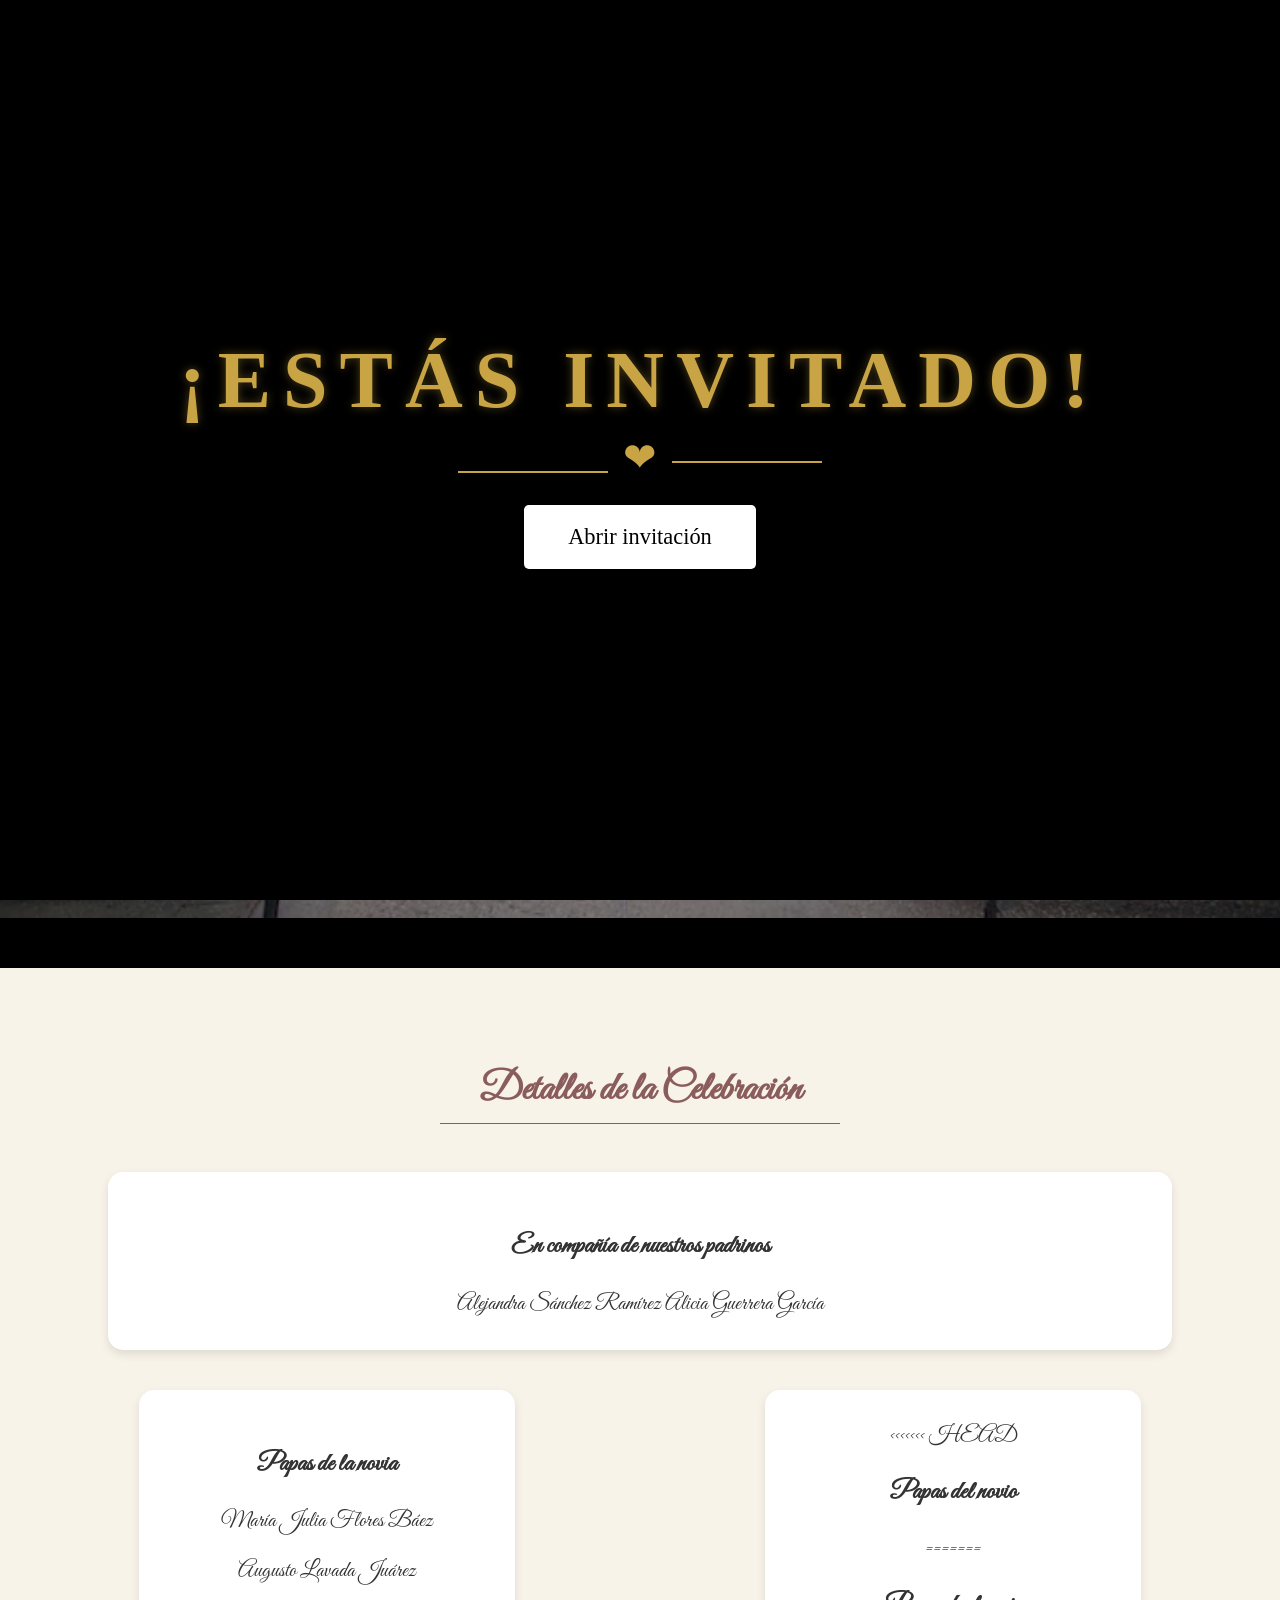
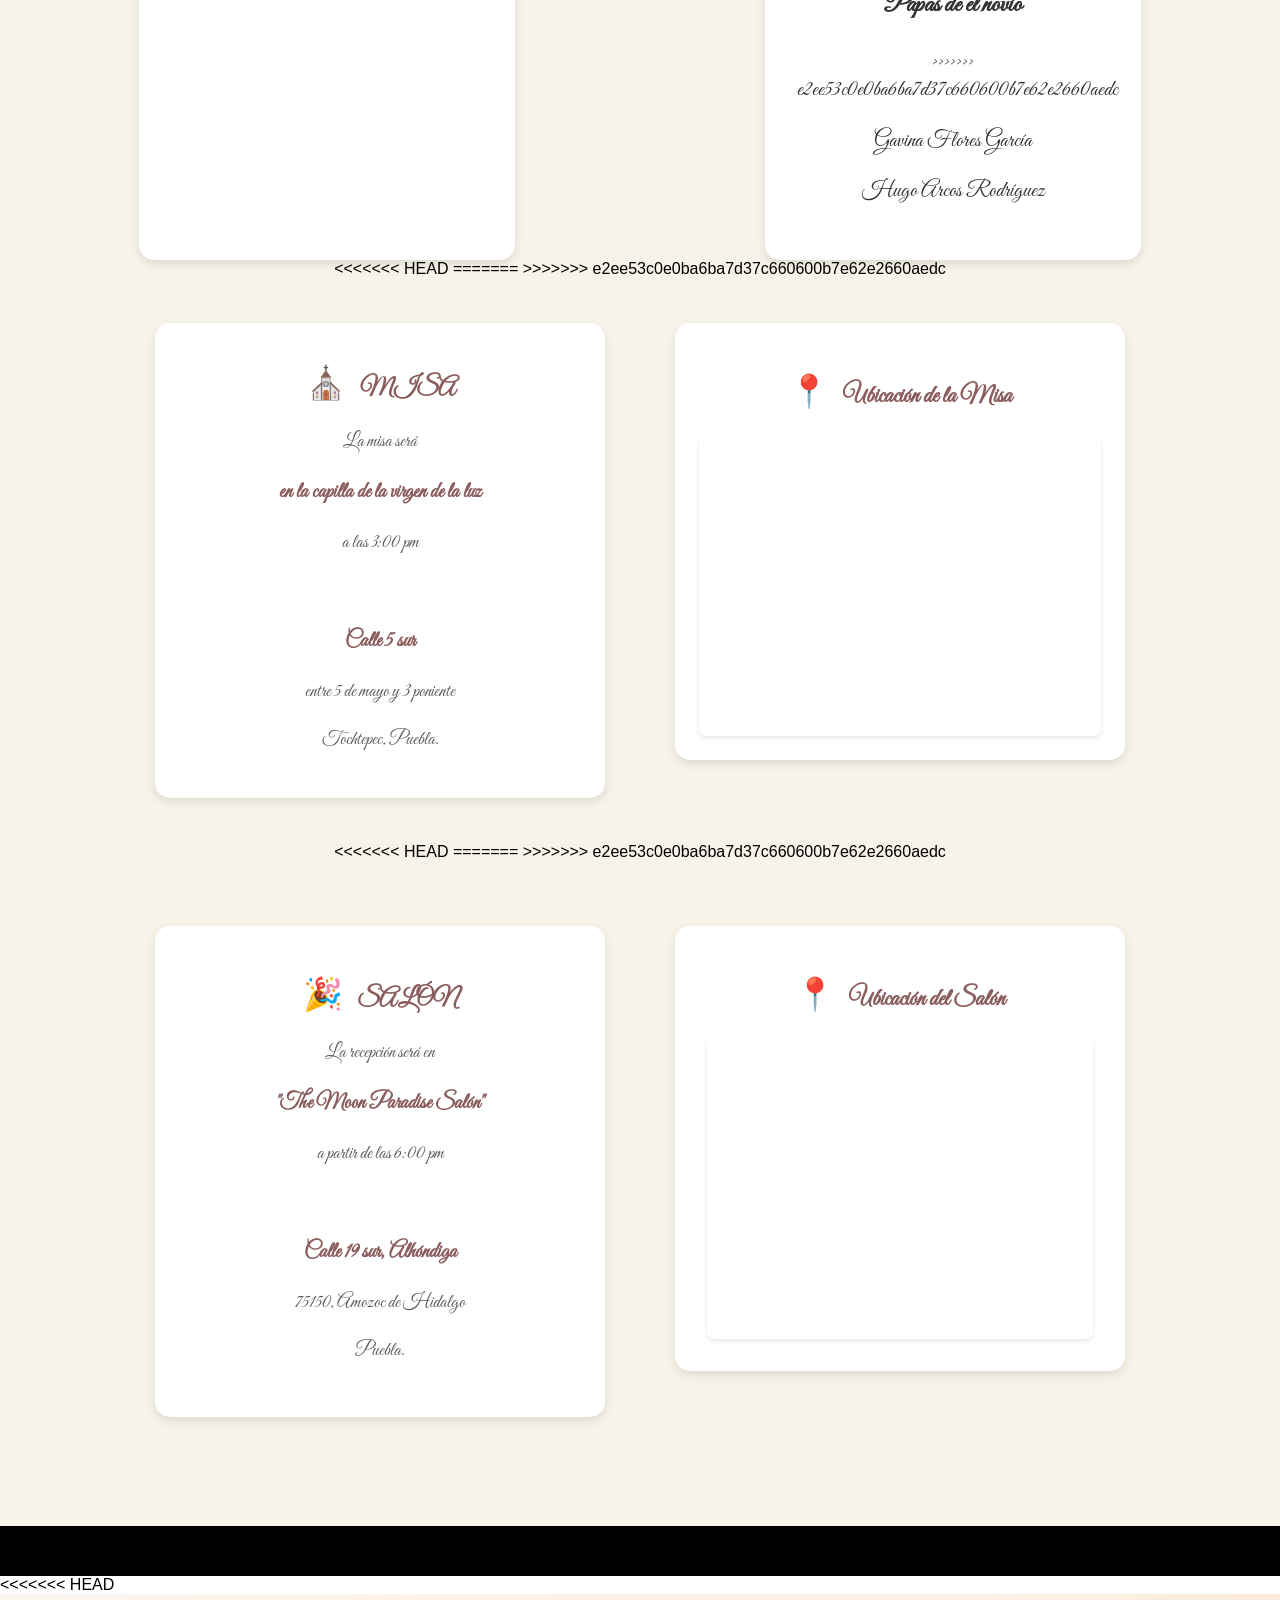
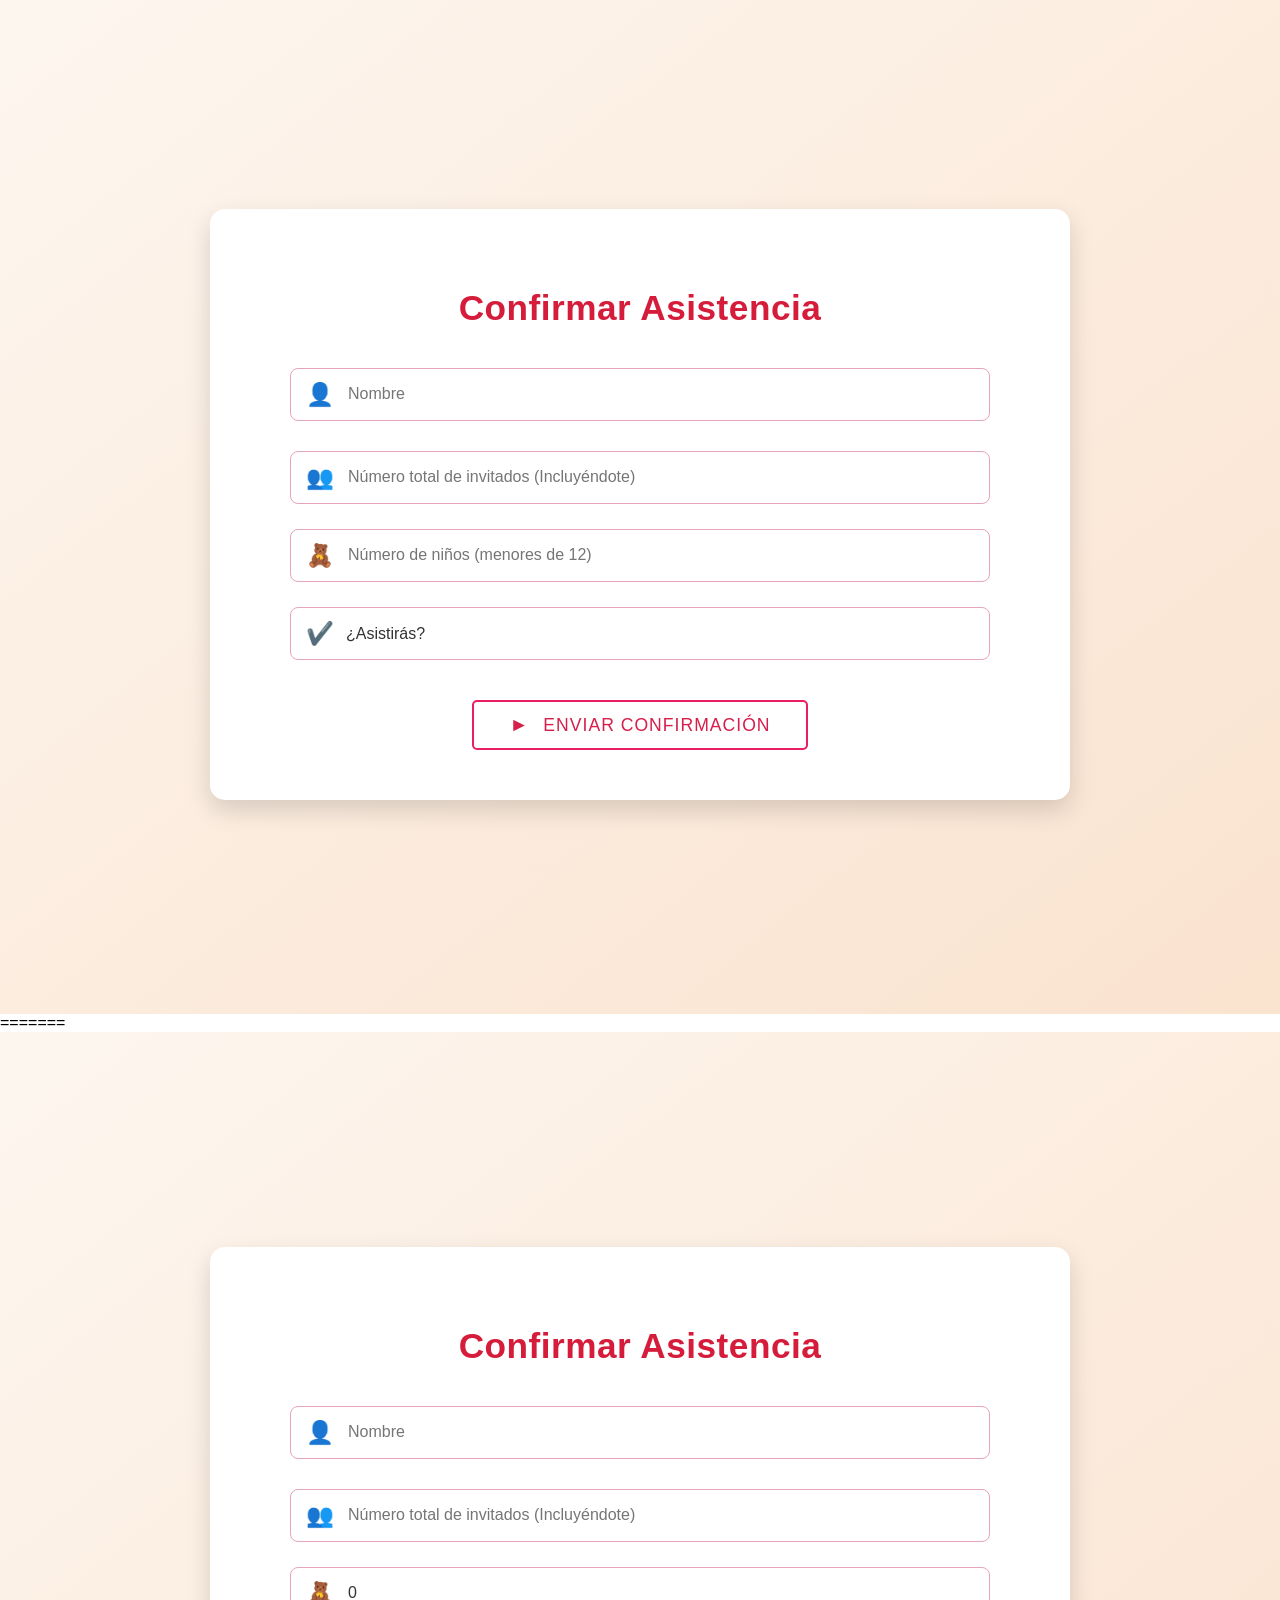
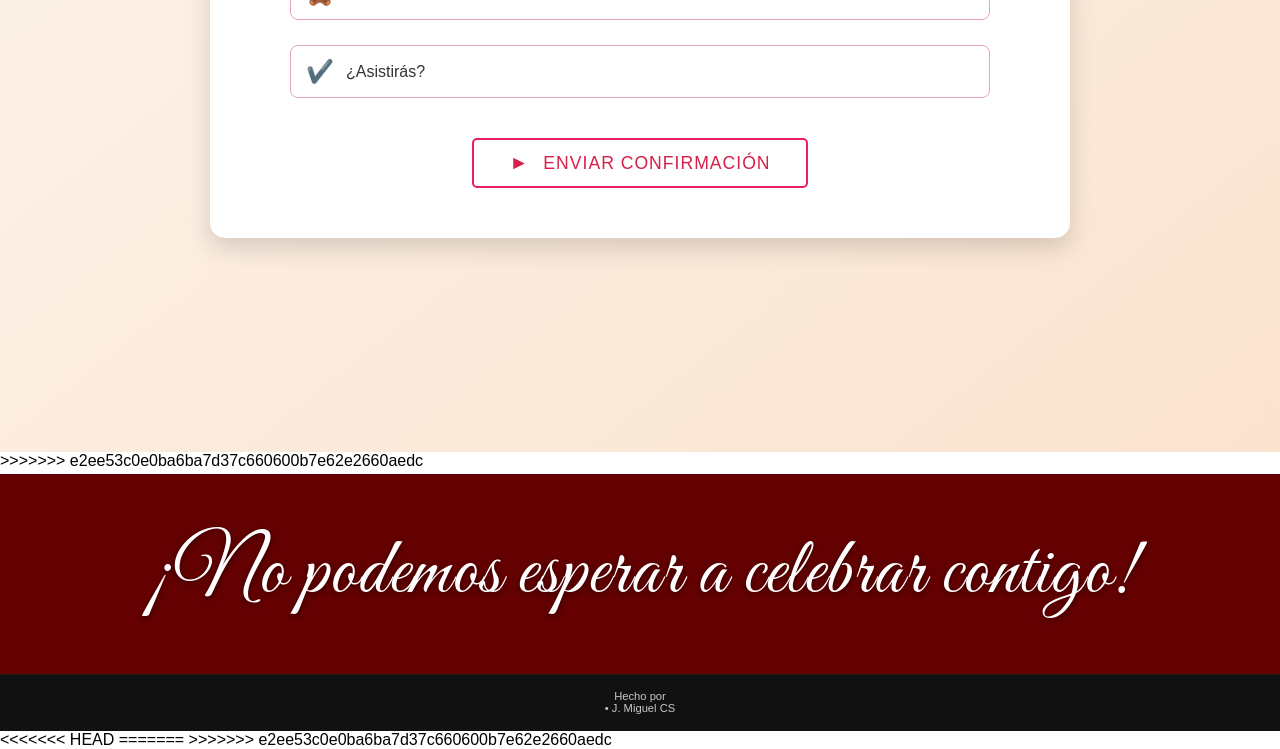
==== commit 5bb08809: "nueva actualización 1.2" ====
--- a/index.html
+++ b/index.html
@@ -4,10 +4,15 @@
   <meta charset="UTF-8">
   <meta name="viewport" content="width=device-width, initial-scale=1.0">
   <title>Invitación de Boda</title>
+<<<<<<< HEAD
+=======
+  <!-- Vinculación al archivo de estilos externo -->
+>>>>>>> e2ee53c0e0ba6ba7d37c660600b7e62e2660aedc
   <link rel="stylesheet" href="style2.css">
 </head>
 <body>
 
+<<<<<<< HEAD
   <!-- SECCION DE INTERACCIÓN / PANTALLA DE BIENVENIDA -->
   <div id="welcome-screen">
     <div class="welcome-card">
@@ -24,12 +29,20 @@
 
   <!-- ============================ -->
   <!-- Sección Principal / HERO -->
+=======
+  <!-- ============================ -->
+  <!-- Sección Principal / Hero -->
+>>>>>>> e2ee53c0e0ba6ba7d37c660600b7e62e2660aedc
   <!-- ============================ -->
   <section class="hero">
     <h1 class="titulo">Celebramos el día en que dos almas se unen</h1>
     <div class="hero-content-wrapper">
       <div class="bloque-video">
+<<<<<<< HEAD
         <video id="main-video" loop class="video-boda">
+=======
+        <video autoplay muted loop class="video-boda">
+>>>>>>> e2ee53c0e0ba6ba7d37c660600b7e62e2660aedc
           <source src="multimedia/video/Video para reel de Instagram invitación de boda elegante fotográfica.mp4" type="video/mp4">
           Tu navegador no soporta videos.
         </video>
@@ -65,13 +78,23 @@
           <p class="padre-name">Augusto Lavada Juárez</p>
         </div>
         <div class="info-card papas-card">
+<<<<<<< HEAD
           <h3>Papas del novio</h3>
+=======
+          <h3>Papas de el novio</h3>
+>>>>>>> e2ee53c0e0ba6ba7d37c660600b7e62e2660aedc
           <p class="padre-name">Gavina Flores García</p>
           <p class="padre-name">Hugo Arcos Rodríguez</p>
         </div>
       </div>
     </div>
 
+<<<<<<< HEAD
+=======
+    <!-- ============================ -->
+    <!-- Sección Misa -->
+    <!-- ============================ -->
+>>>>>>> e2ee53c0e0ba6ba7d37c660600b7e62e2660aedc
     <div class="location-container">
       <div class="info-card location-card">
         <h3 class="location-title"><span class="church-icon">⛪</span> MISA</h3>
@@ -95,6 +118,12 @@
       </div>
     </div>
 
+<<<<<<< HEAD
+=======
+    <!-- ============================ -->
+    <!-- Sección Salón -->
+    <!-- ============================ -->
+>>>>>>> e2ee53c0e0ba6ba7d37c660600b7e62e2660aedc
     <div class="location-container salon-container">
       <div class="info-card salon-location-card">
         <h3 class="location-title"><span class="salon-icon">🎉</span> SALÓN</h3>
@@ -123,6 +152,7 @@
   <!-- ============================ -->
   <!-- Sección RSVP -->
   <!-- ============================ -->
+<<<<<<< HEAD
 <section class="rsvp-section">
   <div class="rsvp-container">
     <h2 class="rsvp-title">Confirmar Asistencia</h2>
@@ -202,6 +232,38 @@
 
 
 
+=======
+  <section class="rsvp-section">
+    <div class="rsvp-container">
+      <h2 class="rsvp-title">Confirmar Asistencia</h2>
+      <form class="rsvp-form" onsubmit="alert('Confirmación simulada enviada. Requiere backend.'); return false;">
+        <div class="floating-label-group">
+          <div class="input-group">
+            <span class="input-icon">👤</span>
+            <input type="text" placeholder="Nombre" id="guest-name" required>
+          </div>
+          <label for="guest-name" class="floating-label">Nombre y apellido</label>
+        </div>
+        <div class="input-group">
+          <span class="input-icon">👥</span>
+          <input type="number" placeholder="Número total de invitados (Incluyéndote)" min="1" required>
+        </div>
+        <div class="input-group">
+          <span class="input-icon">🧸</span>
+          <input type="number" placeholder="Número de niños (menores de 12)" min="0" value="0">
+        </div>
+        <div class="input-group">
+          <span class="input-icon check-icon">✔️</span>
+          <select required>
+            <option value="" disabled selected>¿Asistirás?</option>
+            <option value="confirmar">Confirmar asistencia</option>
+          </select>
+        </div>
+        <button type="submit" class="submit-btn"><span class="submit-arrow">►</span> ENVIAR CONFIRMACIÓN</button>
+      </form>
+    </div>
+  </section>
+>>>>>>> e2ee53c0e0ba6ba7d37c660600b7e62e2660aedc
 
   <!-- ============================ -->
   <!-- Footer -->
@@ -216,6 +278,7 @@
     </div>
   </footer>
 
+<<<<<<< HEAD
 
   <!-- ============================ -->
   <!--  POP-UP DE Confirmar  (Flotante)  -->
@@ -360,4 +423,8 @@
 
 
 </body>
-</html>+</html>
+=======
+</body>
+</html>
+>>>>>>> e2ee53c0e0ba6ba7d37c660600b7e62e2660aedc
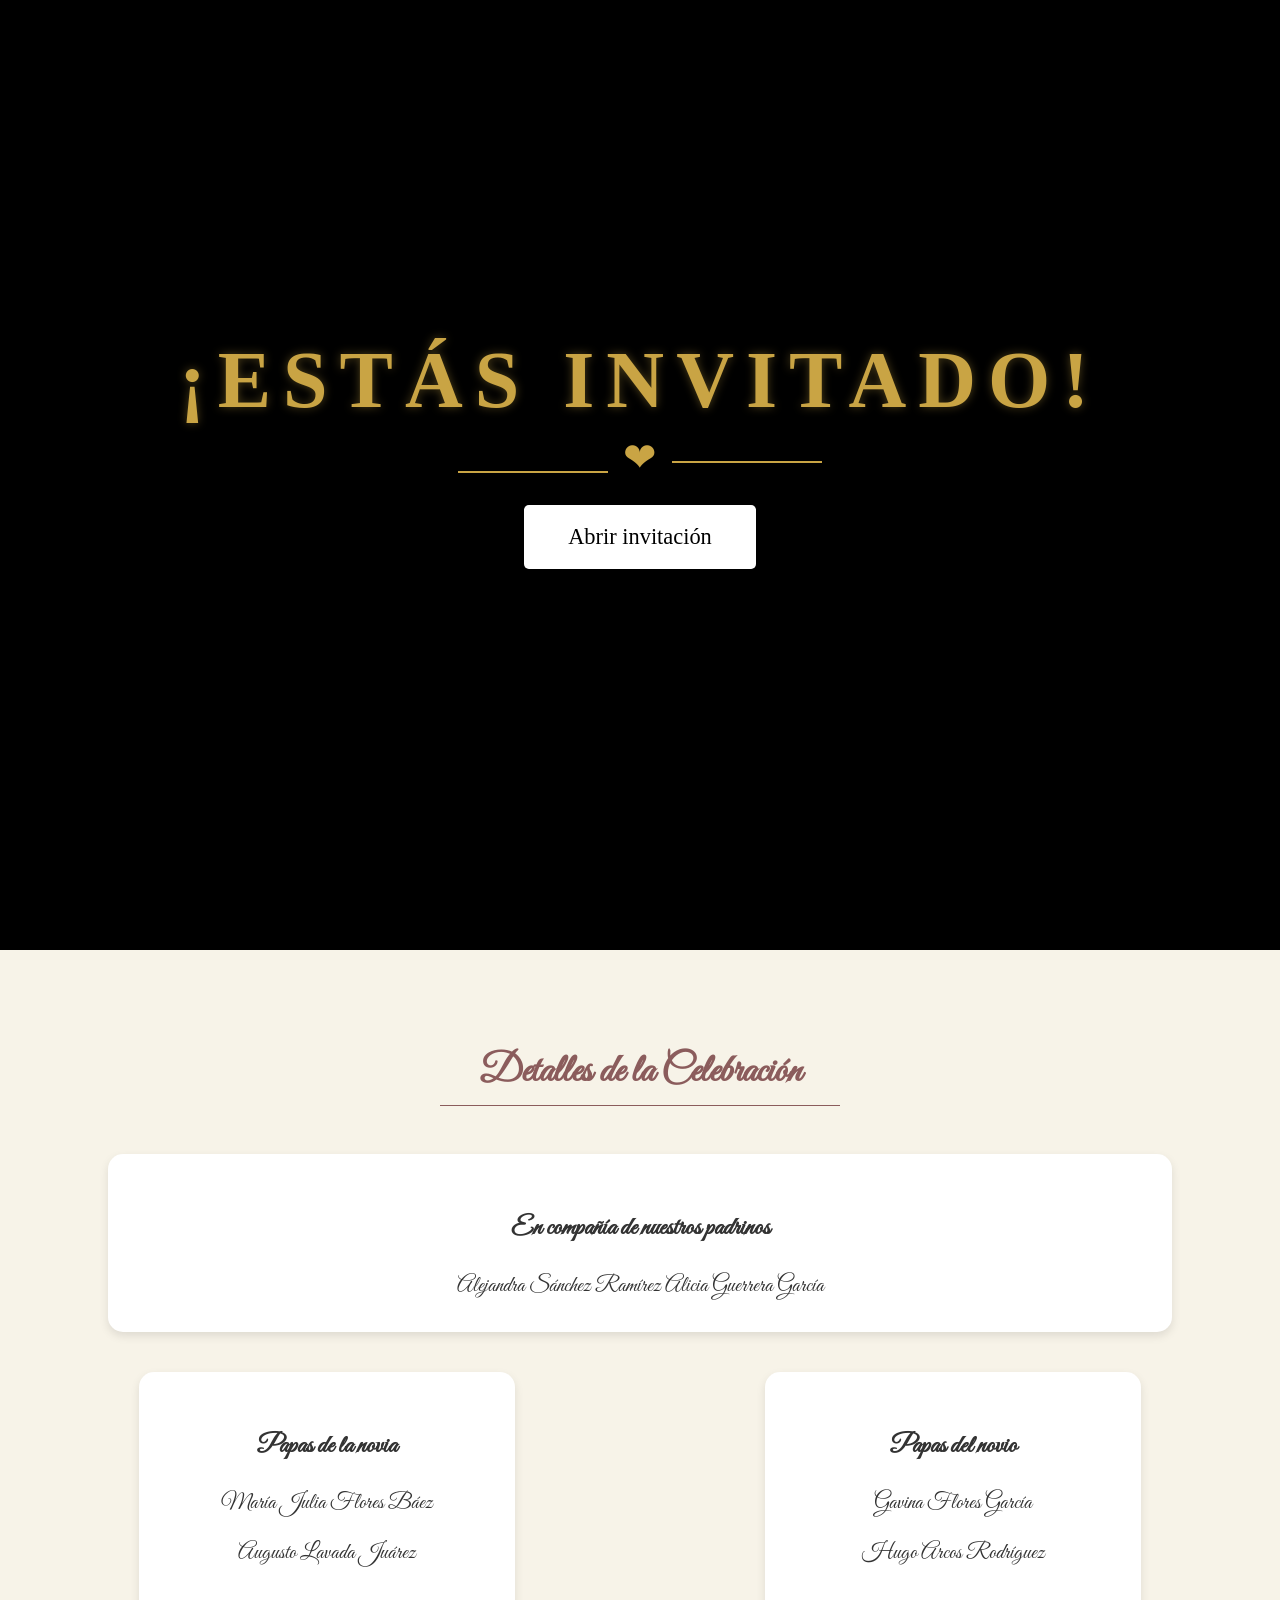
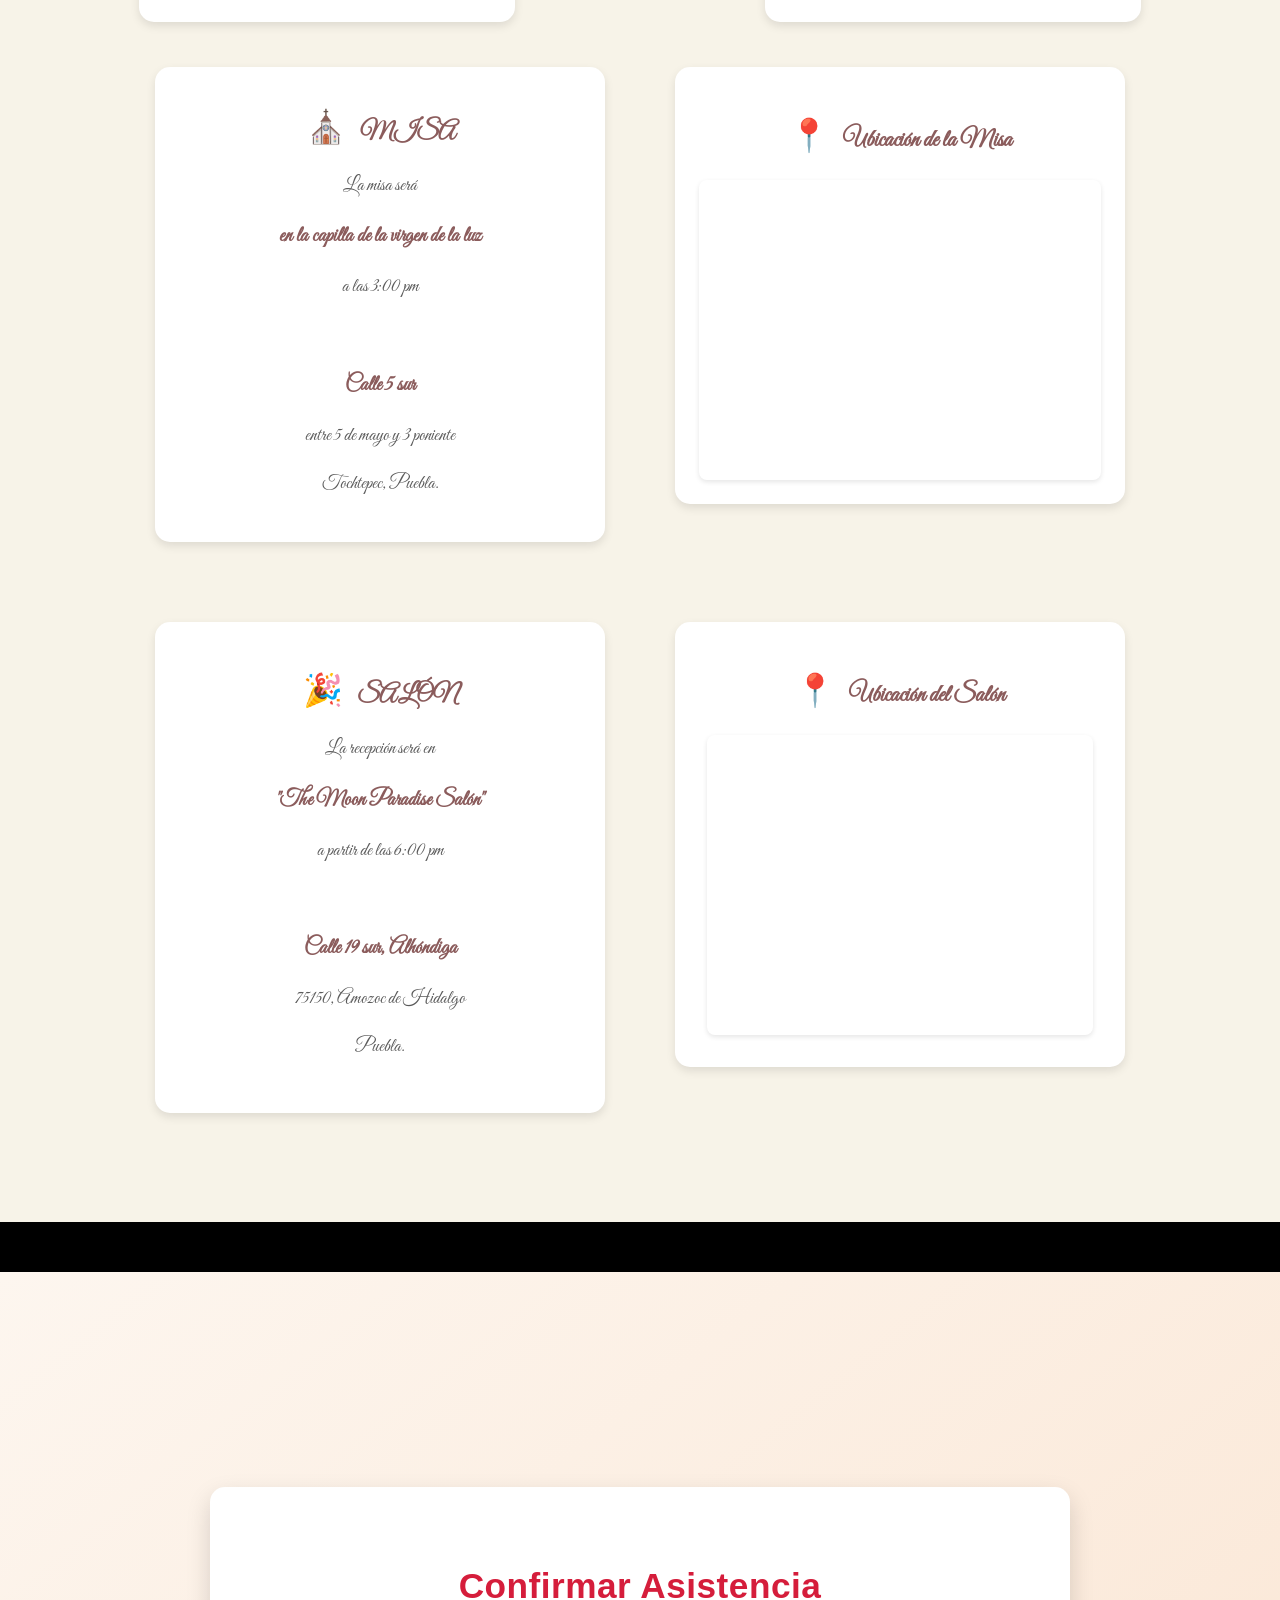
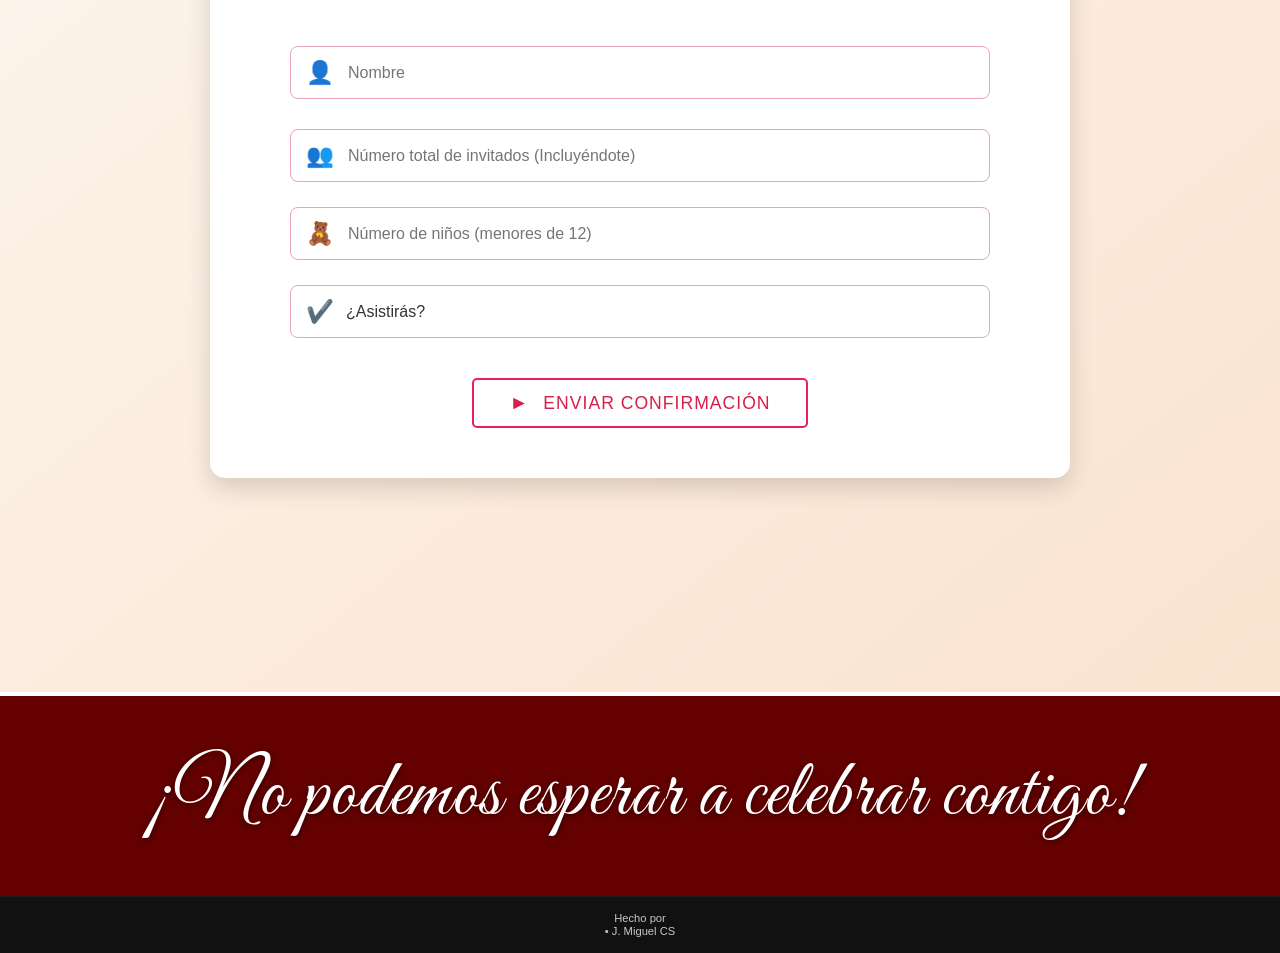
==== commit 35eb7e12: "Version 1.21" ====
--- a/index.html
+++ b/index.html
@@ -4,15 +4,10 @@
   <meta charset="UTF-8">
   <meta name="viewport" content="width=device-width, initial-scale=1.0">
   <title>Invitación de Boda</title>
-<<<<<<< HEAD
-=======
-  <!-- Vinculación al archivo de estilos externo -->
->>>>>>> e2ee53c0e0ba6ba7d37c660600b7e62e2660aedc
   <link rel="stylesheet" href="style2.css">
 </head>
 <body>
 
-<<<<<<< HEAD
   <!-- SECCION DE INTERACCIÓN / PANTALLA DE BIENVENIDA -->
   <div id="welcome-screen">
     <div class="welcome-card">
@@ -29,20 +24,12 @@
 
   <!-- ============================ -->
   <!-- Sección Principal / HERO -->
-=======
-  <!-- ============================ -->
-  <!-- Sección Principal / Hero -->
->>>>>>> e2ee53c0e0ba6ba7d37c660600b7e62e2660aedc
   <!-- ============================ -->
   <section class="hero">
     <h1 class="titulo">Celebramos el día en que dos almas se unen</h1>
     <div class="hero-content-wrapper">
       <div class="bloque-video">
-<<<<<<< HEAD
         <video id="main-video" loop class="video-boda">
-=======
-        <video autoplay muted loop class="video-boda">
->>>>>>> e2ee53c0e0ba6ba7d37c660600b7e62e2660aedc
           <source src="multimedia/video/Video para reel de Instagram invitación de boda elegante fotográfica.mp4" type="video/mp4">
           Tu navegador no soporta videos.
         </video>
@@ -78,23 +65,13 @@
           <p class="padre-name">Augusto Lavada Juárez</p>
         </div>
         <div class="info-card papas-card">
-<<<<<<< HEAD
           <h3>Papas del novio</h3>
-=======
-          <h3>Papas de el novio</h3>
->>>>>>> e2ee53c0e0ba6ba7d37c660600b7e62e2660aedc
           <p class="padre-name">Gavina Flores García</p>
           <p class="padre-name">Hugo Arcos Rodríguez</p>
         </div>
       </div>
     </div>
 
-<<<<<<< HEAD
-=======
-    <!-- ============================ -->
-    <!-- Sección Misa -->
-    <!-- ============================ -->
->>>>>>> e2ee53c0e0ba6ba7d37c660600b7e62e2660aedc
     <div class="location-container">
       <div class="info-card location-card">
         <h3 class="location-title"><span class="church-icon">⛪</span> MISA</h3>
@@ -118,12 +95,6 @@
       </div>
     </div>
 
-<<<<<<< HEAD
-=======
-    <!-- ============================ -->
-    <!-- Sección Salón -->
-    <!-- ============================ -->
->>>>>>> e2ee53c0e0ba6ba7d37c660600b7e62e2660aedc
     <div class="location-container salon-container">
       <div class="info-card salon-location-card">
         <h3 class="location-title"><span class="salon-icon">🎉</span> SALÓN</h3>
@@ -152,7 +123,6 @@
   <!-- ============================ -->
   <!-- Sección RSVP -->
   <!-- ============================ -->
-<<<<<<< HEAD
 <section class="rsvp-section">
   <div class="rsvp-container">
     <h2 class="rsvp-title">Confirmar Asistencia</h2>
@@ -232,38 +202,6 @@
 
 
 
-=======
-  <section class="rsvp-section">
-    <div class="rsvp-container">
-      <h2 class="rsvp-title">Confirmar Asistencia</h2>
-      <form class="rsvp-form" onsubmit="alert('Confirmación simulada enviada. Requiere backend.'); return false;">
-        <div class="floating-label-group">
-          <div class="input-group">
-            <span class="input-icon">👤</span>
-            <input type="text" placeholder="Nombre" id="guest-name" required>
-          </div>
-          <label for="guest-name" class="floating-label">Nombre y apellido</label>
-        </div>
-        <div class="input-group">
-          <span class="input-icon">👥</span>
-          <input type="number" placeholder="Número total de invitados (Incluyéndote)" min="1" required>
-        </div>
-        <div class="input-group">
-          <span class="input-icon">🧸</span>
-          <input type="number" placeholder="Número de niños (menores de 12)" min="0" value="0">
-        </div>
-        <div class="input-group">
-          <span class="input-icon check-icon">✔️</span>
-          <select required>
-            <option value="" disabled selected>¿Asistirás?</option>
-            <option value="confirmar">Confirmar asistencia</option>
-          </select>
-        </div>
-        <button type="submit" class="submit-btn"><span class="submit-arrow">►</span> ENVIAR CONFIRMACIÓN</button>
-      </form>
-    </div>
-  </section>
->>>>>>> e2ee53c0e0ba6ba7d37c660600b7e62e2660aedc
 
   <!-- ============================ -->
   <!-- Footer -->
@@ -278,7 +216,6 @@
     </div>
   </footer>
 
-<<<<<<< HEAD
 
   <!-- ============================ -->
   <!--  POP-UP DE Confirmar  (Flotante)  -->
@@ -424,7 +361,3 @@
 
 </body>
 </html>
-=======
-</body>
-</html>
->>>>>>> e2ee53c0e0ba6ba7d37c660600b7e62e2660aedc
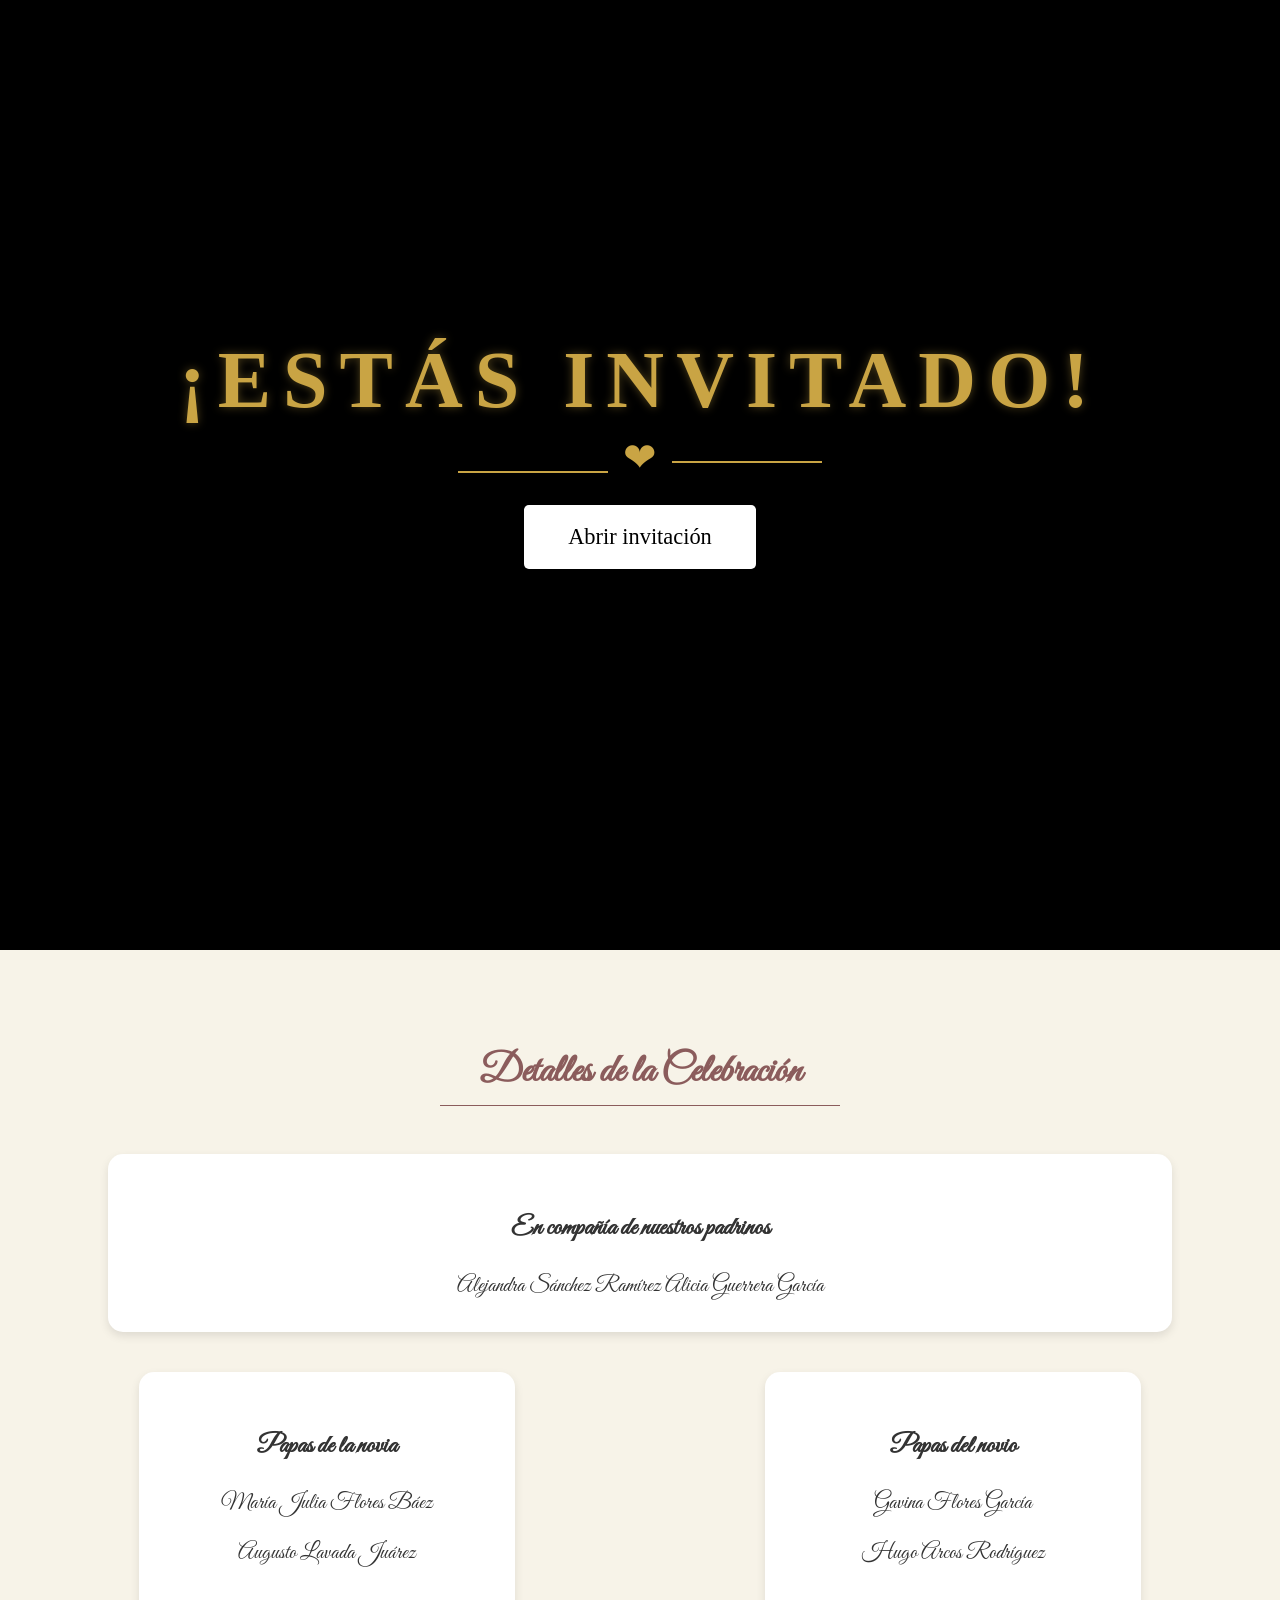
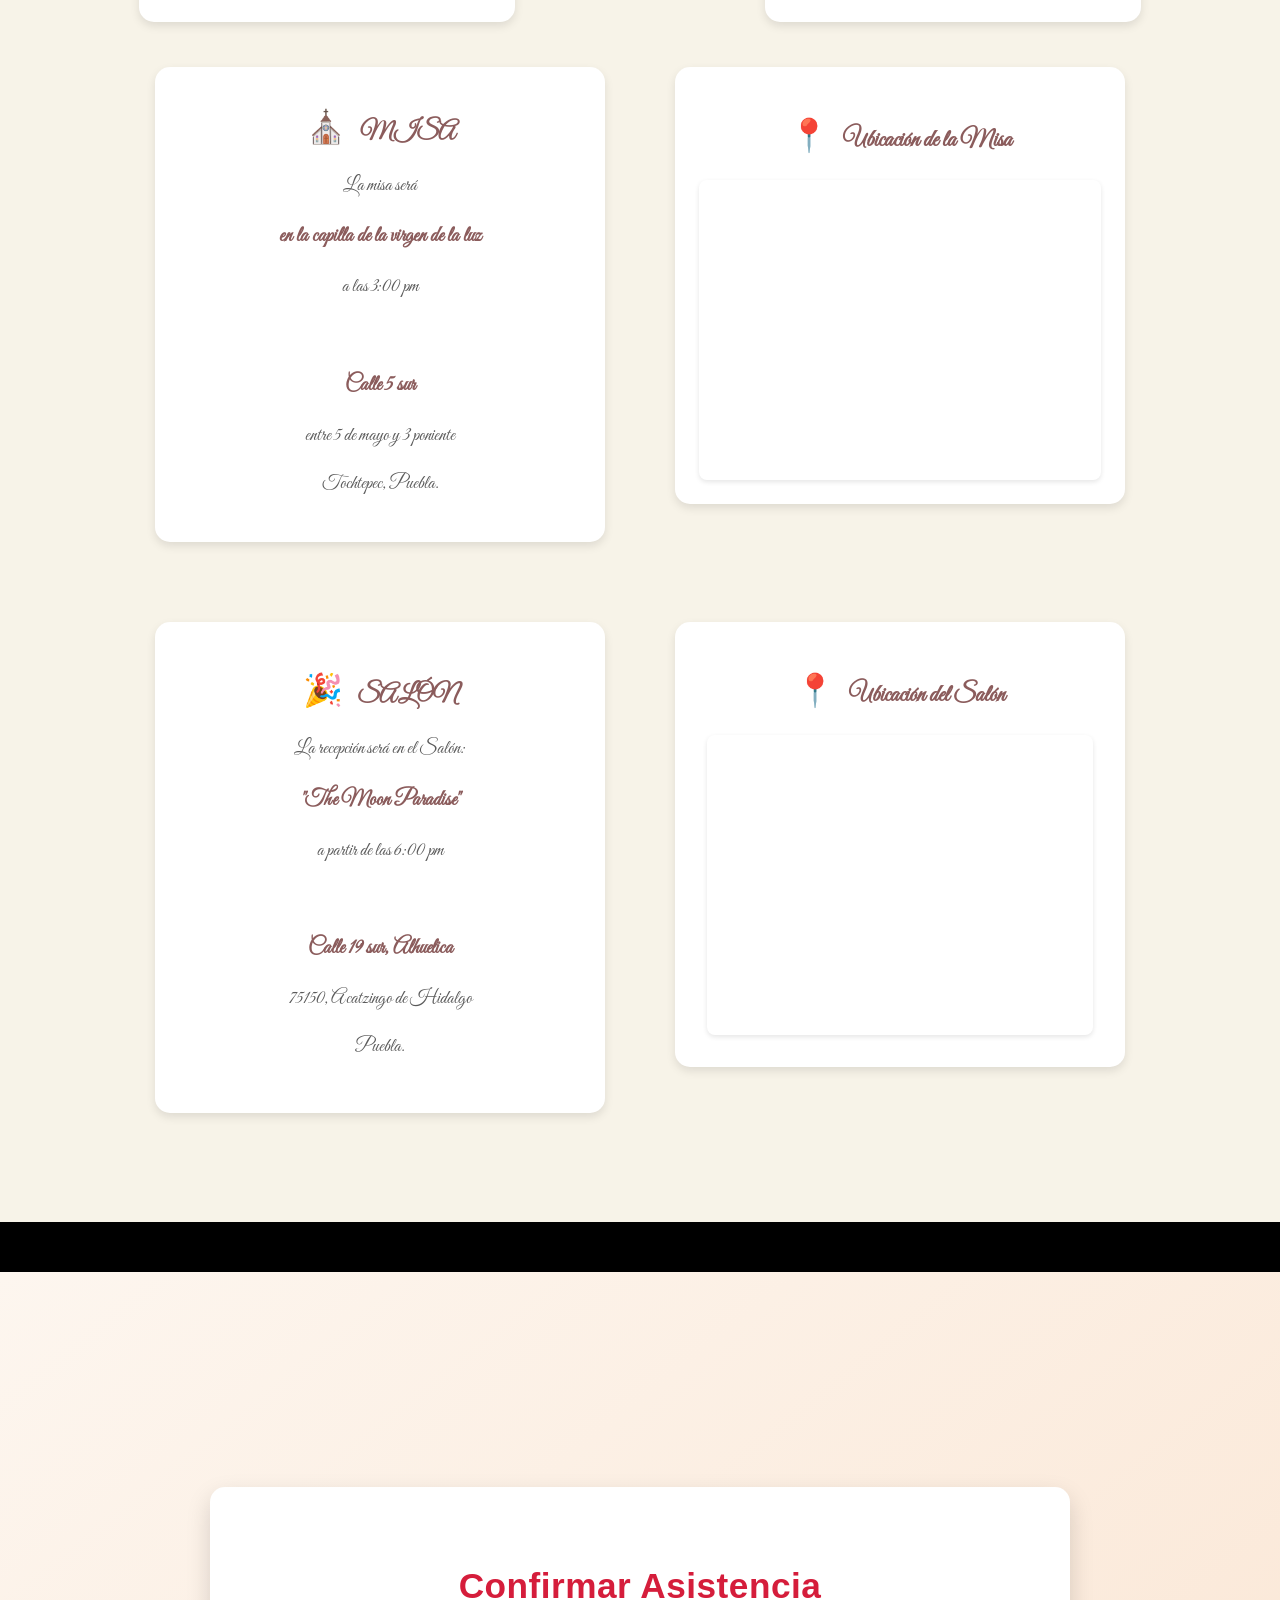
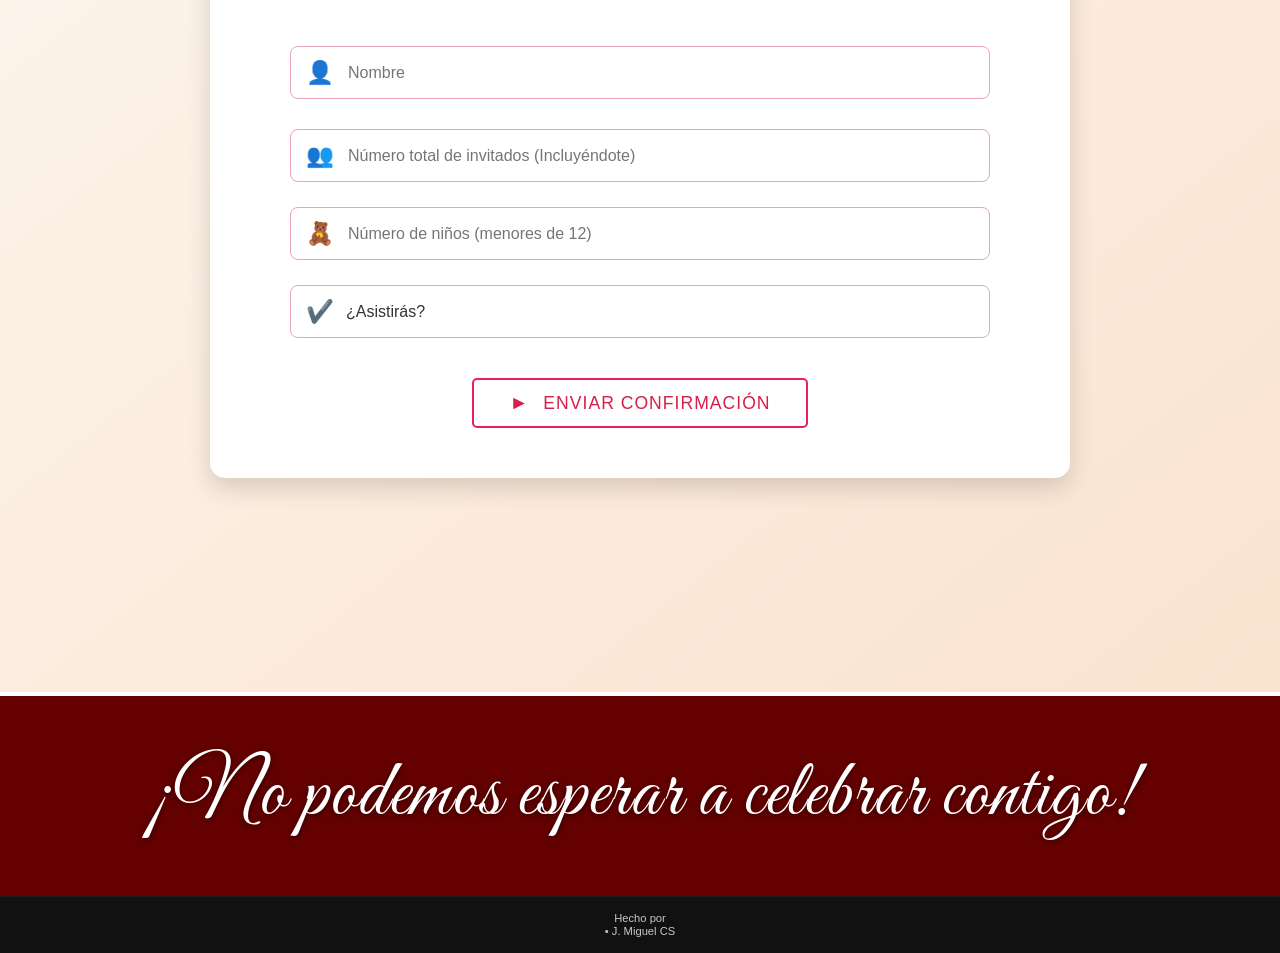
==== commit fc01a52d: "version 1.2101" ====
--- a/index.html
+++ b/index.html
@@ -99,11 +99,11 @@
       <div class="info-card salon-location-card">
         <h3 class="location-title"><span class="salon-icon">🎉</span> SALÓN</h3>
         <div class="location-details">
-          <p>La recepción será en</p>
-          <p class="detail-highlight">"The Moon Paradise Salón"</p>
+          <p>La recepción será en el Salón:</p>
+          <p class="detail-highlight">"The Moon Paradise"</p>
           <p>a partir de las 6:00 pm</p><br>
-          <p class="detail-highlight">Calle 19 sur, Alhóndiga</p>
-          <p>75150, Amozoc de Hidalgo</p>
+          <p class="detail-highlight">Calle 19 sur, Alhuelica</p>
+          <p>75150, Acatzingo de Hidalgo</p>
           <p>Puebla.</p>
         </div>
       </div>
--- a/style2.css
+++ b/style2.css
@@ -130,7 +130,20 @@
 }
 
 
-
+.titulo {
+  animation: desvanecer 4s ease-in-out 1 forwards;
+  animation-delay: 2s; /* espera antes de empezar a desaparecer */
+}
+
+@keyframes desvanecer {
+  0% {
+    opacity: 1;
+  }
+  100% {
+    opacity: 0;
+    visibility: hidden;
+  }
+}
 /* =========================
    2. HERO (Sección principal con fondo)
    ========================= */
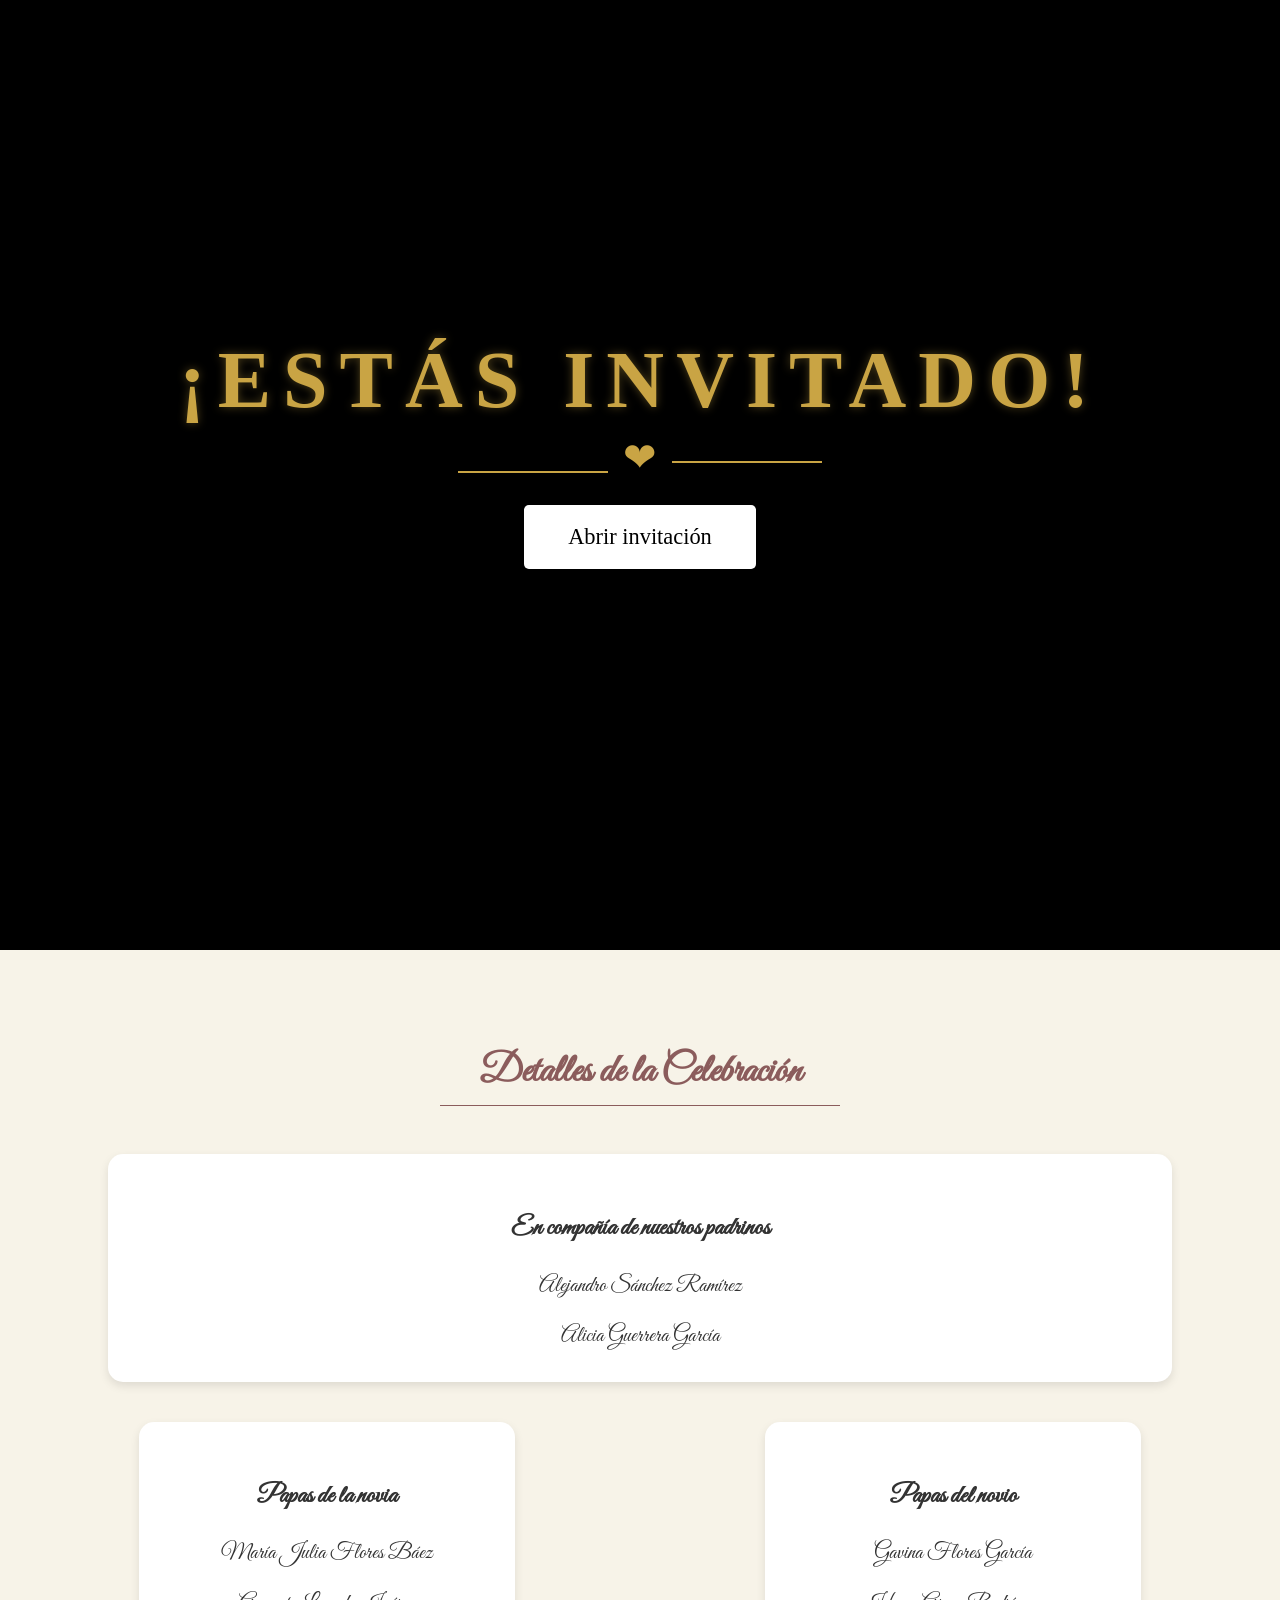
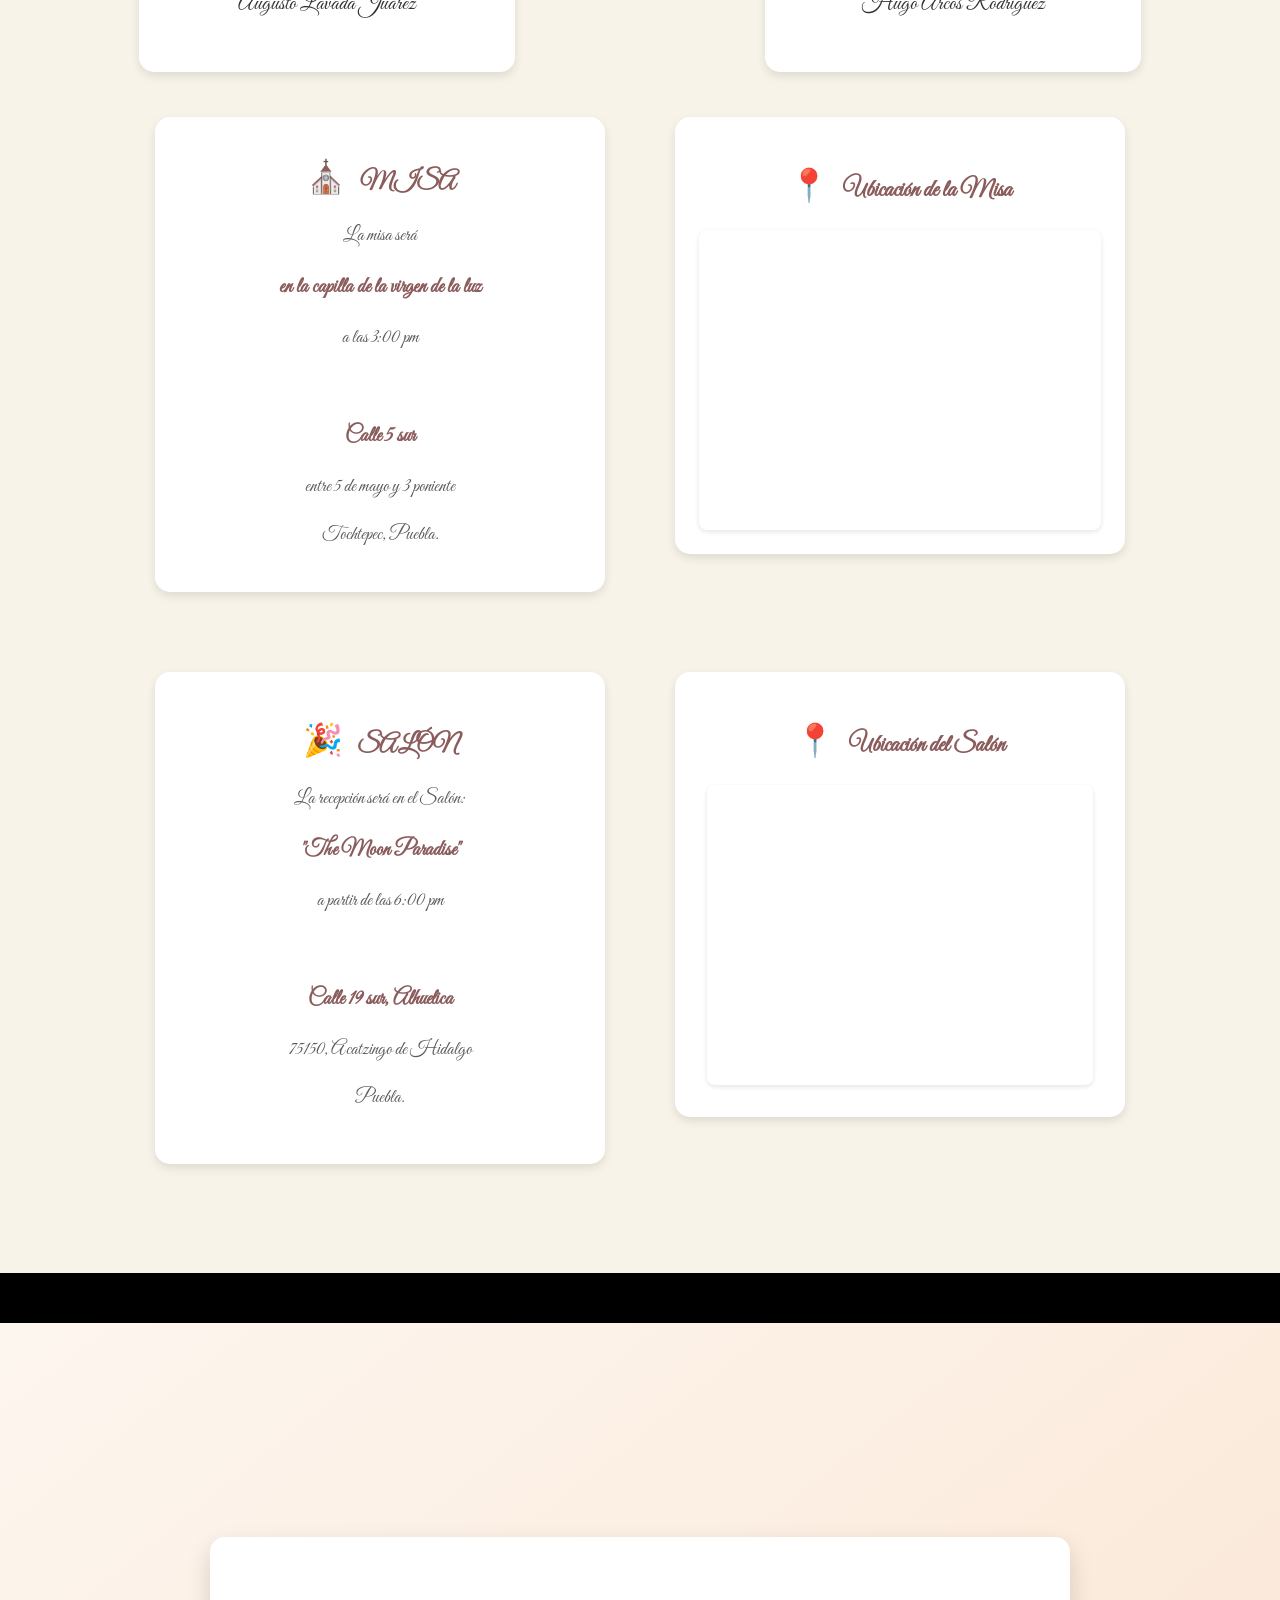
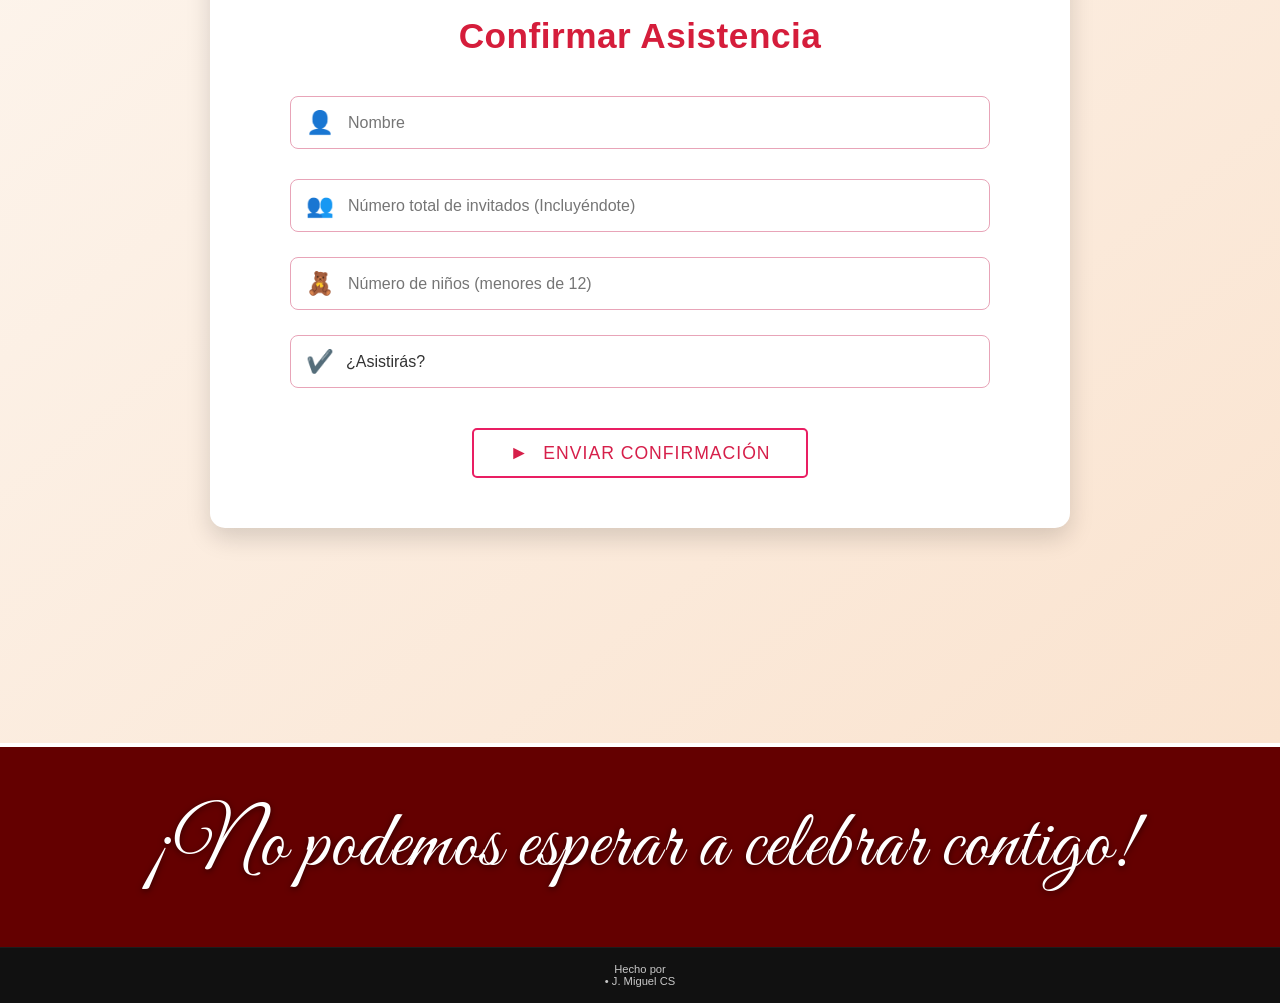
==== commit af6afc48: "version 1.2102 correcion de nombres" ====
--- a/index.html
+++ b/index.html
@@ -53,7 +53,8 @@
       <div class="info-card padrinos-card">
         <h3 class="padrinos-title">En compañía de nuestros padrinos</h3>
         <div class="padrinos-list">
-          <span class="padrino-name">Alejandra Sánchez Ramírez</span>
+          <span class="padrino-name">Alejandro Sánchez Ramírez</span>
+          <p></p> 
           <span class="padrino-name">Alicia Guerrera García</span>
         </div>
       </div>
